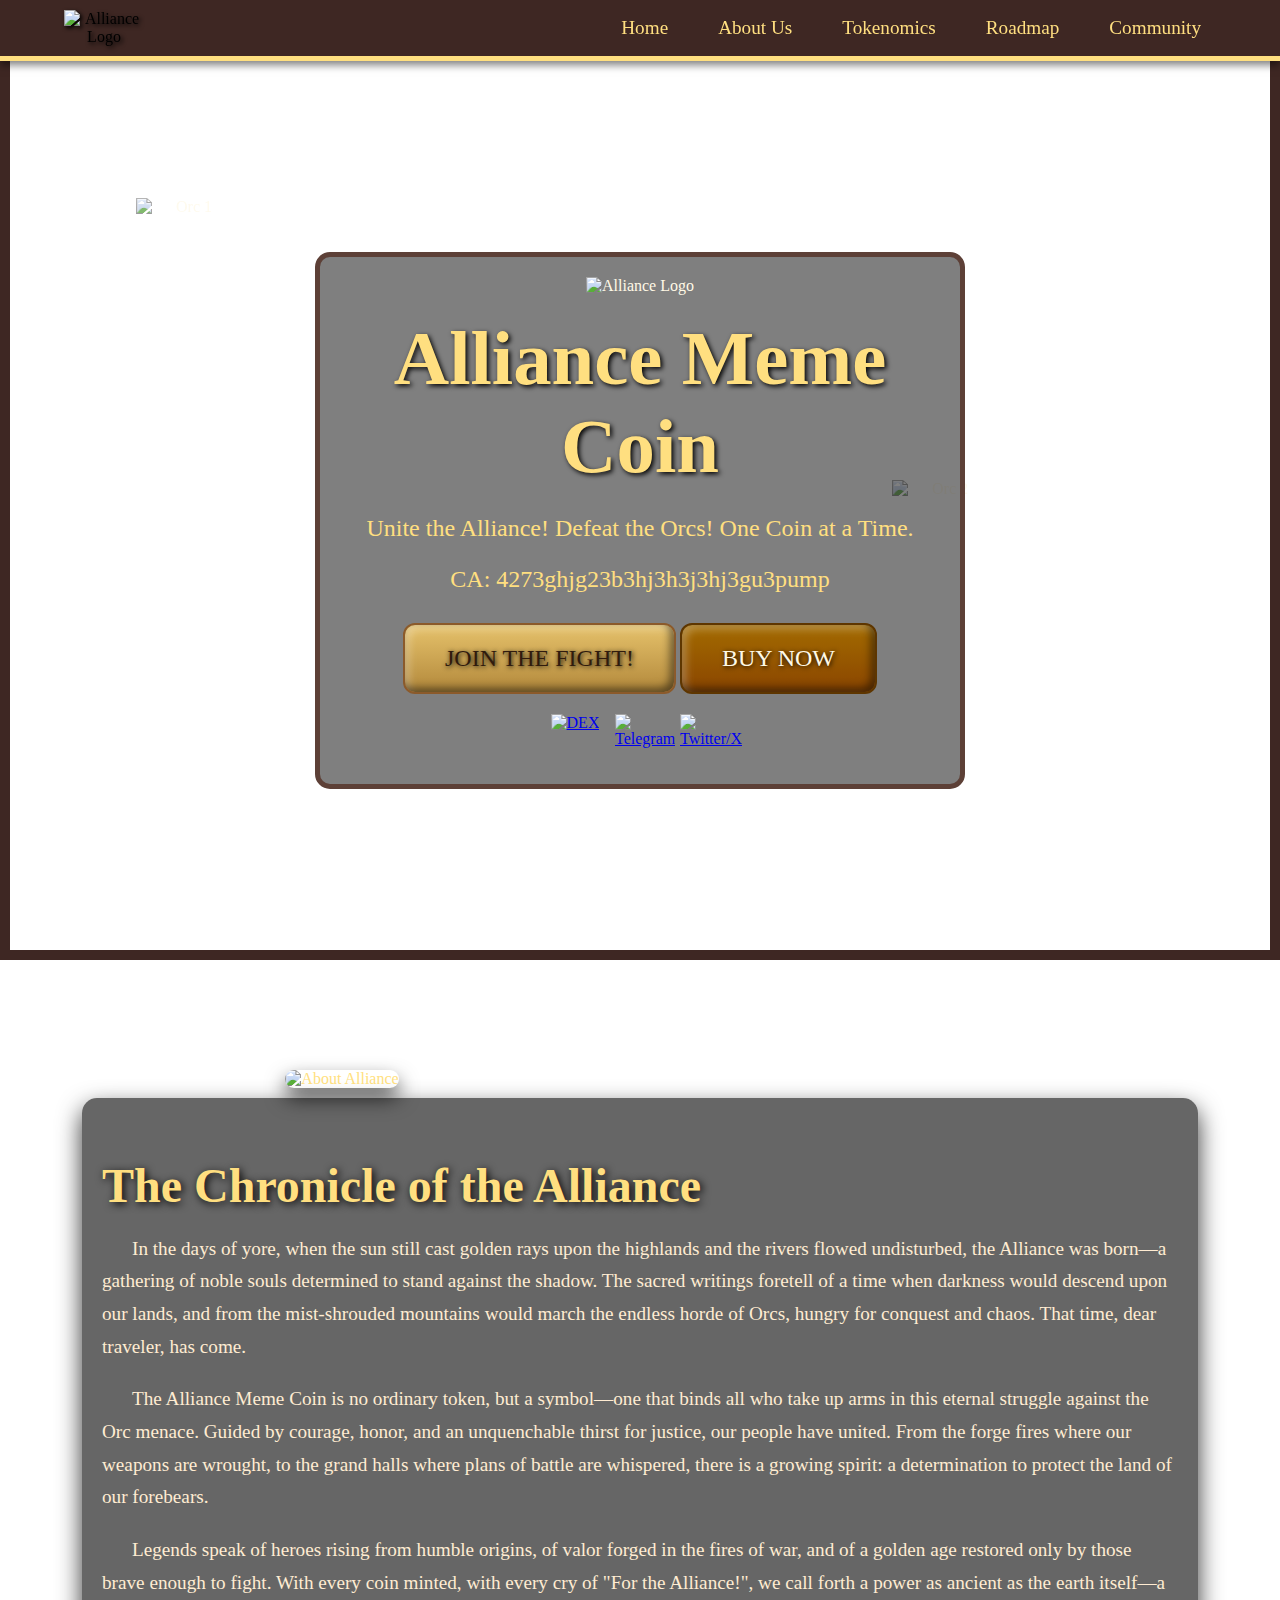
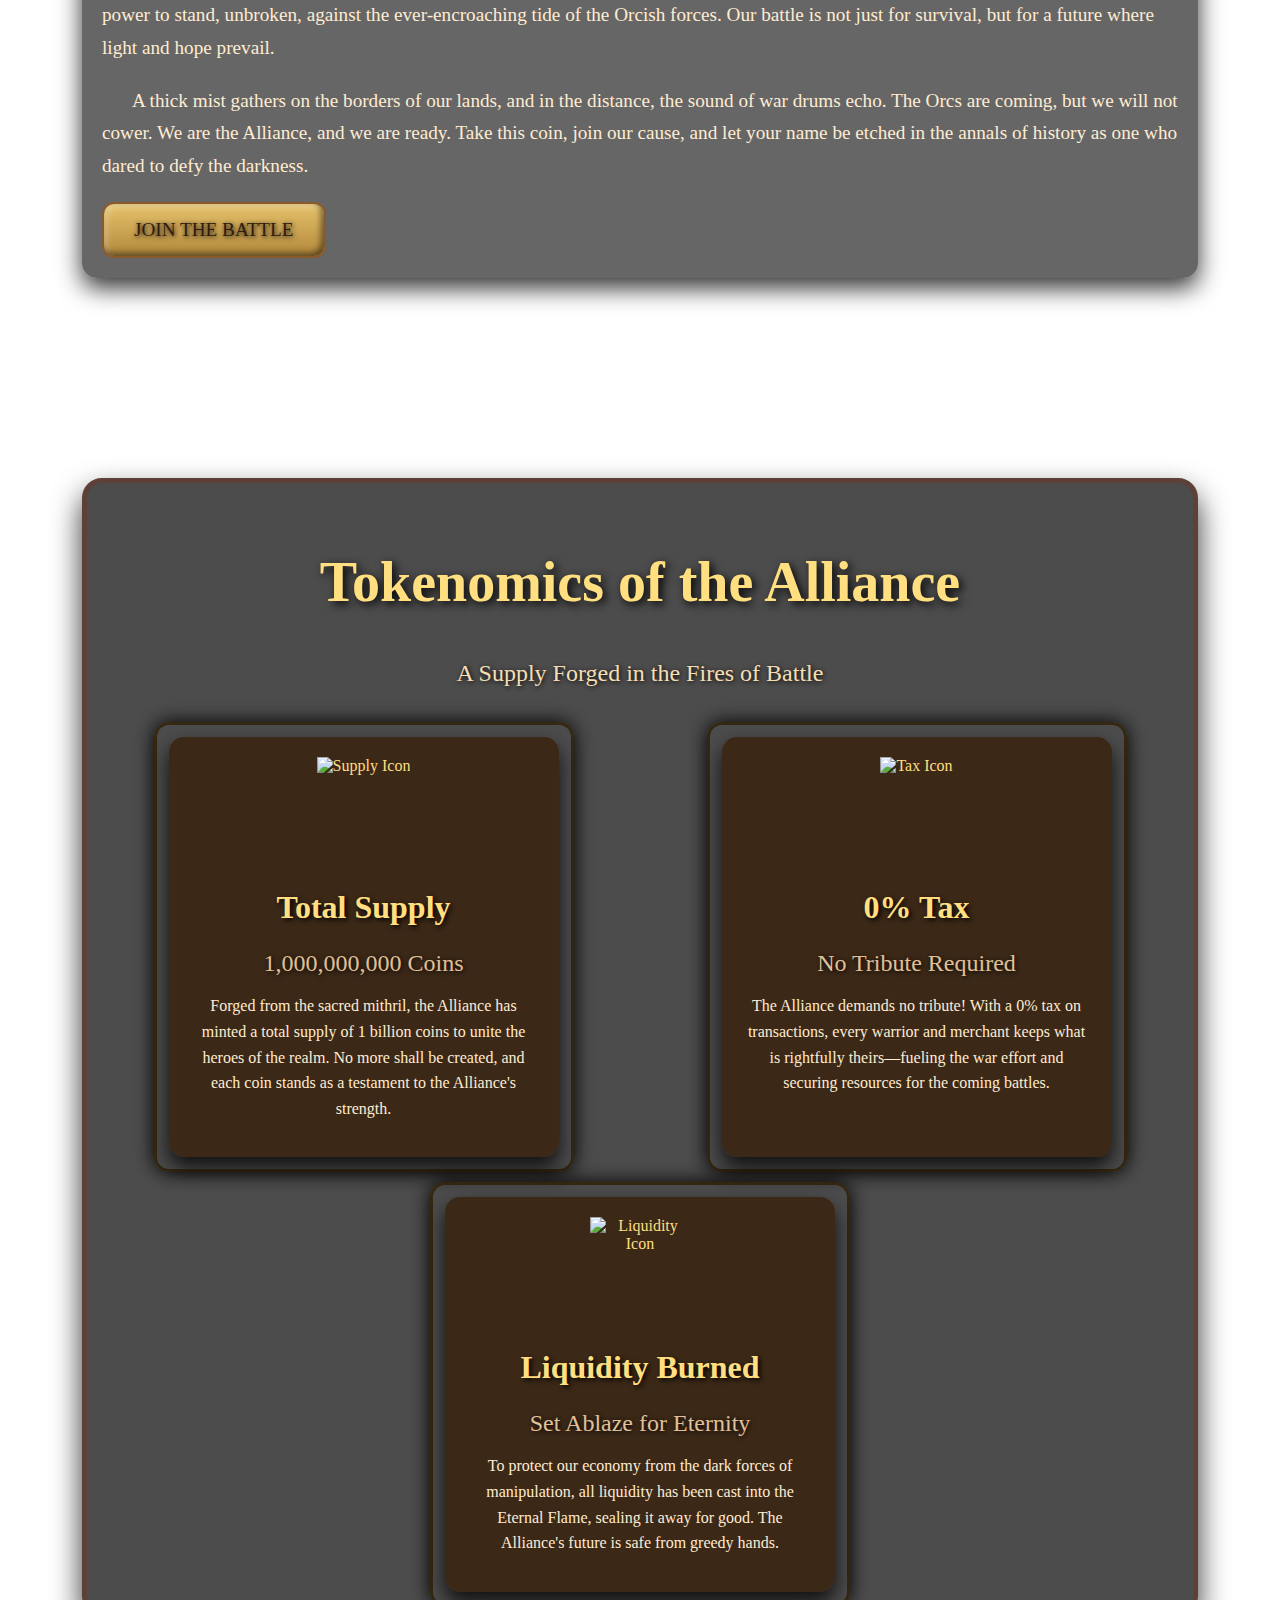
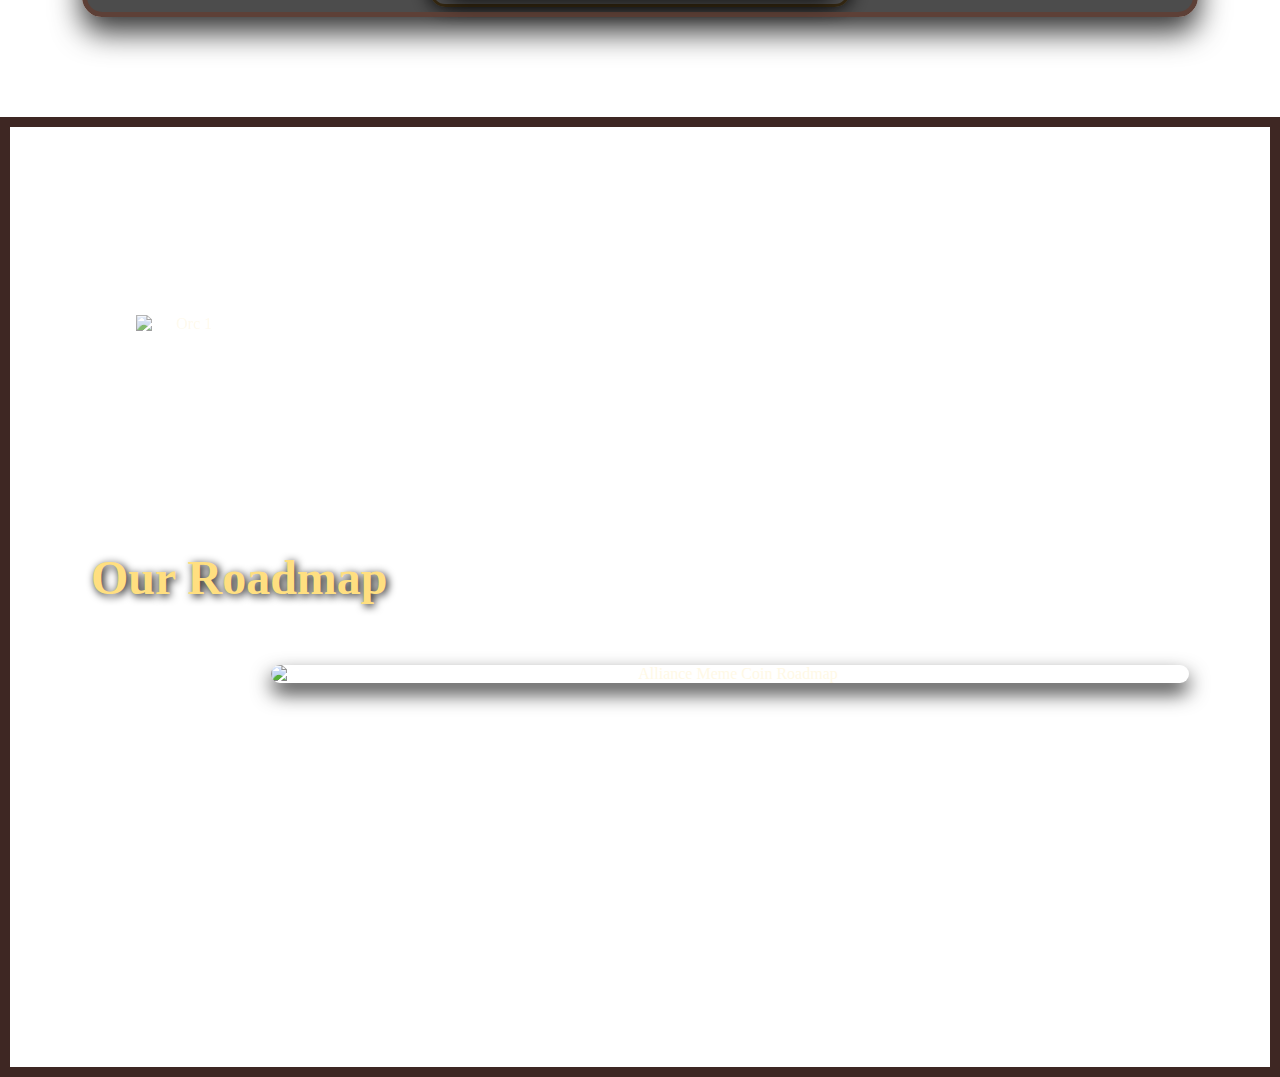
==== allienceMain.html @ e95b0197 "first commit" ====
<!DOCTYPE html>
<html lang="en">
<head>
    <meta charset="UTF-8">
    <meta name="viewport" content="width=device-width, initial-scale=1.0">
    <title>Alliance Meme Coin - Defeat the Orcs!</title>
    <link rel="stylesheet" href="styles.css">
</head>
<body>

    <!-- Header Section -->
    <header class="main-header">
        <div class="container">
            <img src="/Users/user/Desktop/Allience website/pics/alliencelogo1.PNG" alt="Alliance Logo" class="header-logo">
            <nav class="main-nav">
                <div class="hamburger" id="hamburger">
                    <span></span>
                    <span></span>
                    <span></span>
                </div>
                <ul id="nav-links">
                    <li><a href="#home">Home</a></li>
                    <li><a href="#about-us">About Us</a></li>
                    <li><a href="#tokenomics">Tokenomics</a></li>
                    <li><a href="#roadmap">Roadmap</a></li>
                    <li><a href="#community">Community</a></li>
                </ul>
            </nav>
        </div>
    </header>
    
     <!-- Header Section -->

     <!-- Hero Section -->
    <section class="hero" id="home">
        <div class="hero-content">
            <img src="/Users/user/Desktop/Allience website/pics/balhero.PNG" alt="Alliance Logo" class="alliance-logo">
            <h1 class="hero-title">Alliance Meme Coin</h1>
            <p class="hero-subtitle">Unite the Alliance! Defeat the Orcs! One Coin at a Time.</p>
            <p class="hero-subtitle1">CA: 4273ghjg23b3hj3h3j3hj3gu3pump</p>
            <div class="hero-buttons">
                <button class="hero-button" onclick="alert('For the Alliance!')">Join the Fight!</button>
                <button class="buy-now-button" onclick="alert('Buy Now')">Buy Now</button>
            </div>
            <div class="cta-icons">
                <a href="#" target="_blank">
                    <img src="/Users/user/Desktop/Allience website/pics/dexlogo.webp" alt="DEX" class="cta-icon">
                </a>
                <a href="#" target="_blank">
                    <img src="/Users/user/Desktop/Allience website/pics/TGlogo.webp" alt="Telegram" class="cta-icon">
                </a>
                <a href="#" target="_blank">
                    <img src="/Users/user/Desktop/Allience website/pics/Xlogo.webp" alt="Twitter/X" class="cta-icon">
                </a>
            </div>
        </div>
        <div class="floating-orcs">
            <img src="/Users/user/Desktop/Allience website/pics/orcpop1.PNG" alt="Orc 1" class="floating-orc" onclick="handleOrcClick(1)">
            <img src="/Users/user/Desktop/Allience website/pics/orcpop1.PNG" alt="Orc 2" class="floating-orc" onclick="handleOrcClick(2)">
            <audio id="orc-sound" src="orc-laugh.mp3" preload="auto"></audio>
        </div>
    </section>
      <!-- Hero Section -->

<!-- About Us Section -->
<section class="about-us" id="about-us">
    <div class="container">
        <div class="about-content">
             <div class="about-image-wrapper" id="king-container">
                 <img src="/Users/user/Desktop/Allience website/pics/balhero.PNG" id="king-image" alt="About Alliance" class="about-image">
                 <div class="speech-bubble" id="king-greeting">Greetings, brave traveler! Welcome to the Chronicles of the Alliance.</div>
             </div>
            <div class="about-text-wrapper">
                <h2 class="about-title">The Chronicle of the Alliance</h2>
                <p class="about-description">In the days of yore, when the sun still cast golden rays upon the highlands and the rivers flowed undisturbed, the Alliance was born—a gathering of noble souls determined to stand against the shadow. The sacred writings foretell of a time when darkness would descend upon our lands, and from the mist-shrouded mountains would march the endless horde of Orcs, hungry for conquest and chaos. That time, dear traveler, has come.</p>
                <p class="about-description">The Alliance Meme Coin is no ordinary token, but a symbol—one that binds all who take up arms in this eternal struggle against the Orc menace. Guided by courage, honor, and an unquenchable thirst for justice, our people have united. From the forge fires where our weapons are wrought, to the grand halls where plans of battle are whispered, there is a growing spirit: a determination to protect the land of our forebears.</p>
                <p class="about-description">Legends speak of heroes rising from humble origins, of valor forged in the fires of war, and of a golden age restored only by those brave enough to fight. With every coin minted, with every cry of "For the Alliance!", we call forth a power as ancient as the earth itself—a power to stand, unbroken, against the ever-encroaching tide of the Orcish forces. Our battle is not just for survival, but for a future where light and hope prevail.</p>
                <p class="about-description">A thick mist gathers on the borders of our lands, and in the distance, the sound of war drums echo. The Orcs are coming, but we will not cower. We are the Alliance, and we are ready. Take this coin, join our cause, and let your name be etched in the annals of history as one who dared to defy the darkness.</p>
                <button class="learn-more-button" onclick="alert('Discover More')">Join the Battle</button>
            </div>
        </div>
    </div>
</section>

<!-- About Us Section -->

<!-- Tokenomics Section -->
<section class="tokenomics" id="tokenomics">
    <div class="container">
        <div class="tokenomics-content">
            <div class="tokenomics-header">
                <h2 class="tokenomics-title">Tokenomics of the Alliance</h2>
                <p class="tokenomics-subtitle">A Supply Forged in the Fires of Battle</p>
            </div>
            <div class="tokenomics-details">
                <div class="tokenomics-item">
                    <div class="tokenomics-icon-wrapper">
                        <img src="/Users/user/Desktop/Allience website/pics/SupplyLogo.webp" alt="Supply Icon" class="tokenomics-icon">
                    </div>
                    <div class="tokenomics-text">
                        <h3 class="tokenomics-feature">Total Supply</h3>
                        <p class="tokenomics-value">1,000,000,000 Coins</p>
                        <p class="tokenomics-description">Forged from the sacred mithril, the Alliance has minted a total supply of 1 billion coins to unite the heroes of the realm. No more shall be created, and each coin stands as a testament to the Alliance's strength.</p>
                    </div>
                </div>
                <div class="tokenomics-item">
                    <div class="tokenomics-icon-wrapper">
                        <img src="/Users/user/Desktop/Allience website/pics/TaxIcon.webp" alt="Tax Icon" class="tokenomics-icon">
                    </div>
                    <div class="tokenomics-text">
                        <h3 class="tokenomics-feature">0% Tax</h3>
                        <p class="tokenomics-value">No Tribute Required</p>
                        <p class="tokenomics-description">The Alliance demands no tribute! With a 0% tax on transactions, every warrior and merchant keeps what is rightfully theirs—fueling the war effort and securing resources for the coming battles.</p>
                    </div>
                </div>
                <div class="tokenomics-item">
                    <div class="tokenomics-icon-wrapper">
                        <img src="/Users/user/Desktop/Allience website/pics/LQPoolLogo.webp" alt="Liquidity Icon" class="tokenomics-icon">
                    </div>
                    <div class="tokenomics-text">
                        <h3 class="tokenomics-feature">Liquidity Burned</h3>
                        <p class="tokenomics-value">Set Ablaze for Eternity</p>
                        <p class="tokenomics-description">To protect our economy from the dark forces of manipulation, all liquidity has been cast into the Eternal Flame, sealing it away for good. The Alliance's future is safe from greedy hands.</p>
                    </div>
                </div>
            </div>
        </div>
    </div>
</section>

<!-- Roadmap Section -->
<section class="roadmap" id="roadmap">
    <div class="container">
        <h2 class="roadmap-title">Our Roadmap</h2>
        <img src="/Users/user/Desktop/Allience website/road3.jpg" alt="Alliance Meme Coin Roadmap" class="roadmap-image">
    </div>
     <div class="floating-orcs">
            <img src="/Users/user/Desktop/Allience website/pics/orcpop1.PNG" alt="Orc 1" class="floating-orc" onclick="handleOrcClick(1)">
          
            <audio id="orc-sound" src="orc-laugh.mp3" preload="auto"></audio>
        </div>
</section>

    <script src="script.js"></script>
</body>
</html>
---- styles.css ----
/* General Reset */
body, html {
    margin: 0;
    padding: 0;
    box-sizing: border-box;
    font-family: 'Uncial Antiqua', 'Garamond', serif; /* Medieval-themed font */
    overflow-x: hidden;
    scroll-behavior: smooth;
}
/* Header Section */
.main-header {
    background: #3e2723;
    padding: 10px 0;
    border-bottom: 5px solid #ffdf80;
    position: fixed;
    width: 100%;
    top: 0;
    left: 0;
    z-index: 1000;
    box-shadow: 0px 4px 8px rgba(0, 0, 0, 0.5);
}

.main-header .container {
    width: 90%;
    max-width: 1200px;
    margin: 0 auto;
    display: flex;
    align-items: center;
    justify-content: space-between;
}

.main-header {
    transition: top 0.3s ease-in-out; /* Smooth hide/show effect */
}

.header-logo {
    width: 80px;
    cursor: pointer;
    filter: drop-shadow(2px 2px 2px #000);
}

.main-nav {
    position: relative;
}

.main-nav ul {
    list-style: none;
    margin: 0;
    padding: 0;
    display: flex;
    gap: 20px;
    transition: all 0.3s ease;
}

.main-nav ul li a {
    color: #ffdf80;
    text-decoration: none;
    font-size: 1.2rem;
    padding: 10px 15px;
    transition: background 0.3s ease, color 0.3s ease;
    border-radius: 5px;
    font-family: 'Garamond', serif;
}

.main-nav ul li a:hover {
    background: #5d4037;
    color: #ffffff;
    box-shadow: 0px 2px 5px rgba(0, 0, 0, 0.5);
}

/* Hamburger Icon */
.hamburger {
    display: none;
    cursor: pointer;
    flex-direction: column;
    justify-content: space-between;
    width: 30px;
    height: 24px;
}

.hamburger span {
    background: #ffdf80;
    height: 4px;
    border-radius: 2px;
    transition: all 0.3s ease;
}

/* Mobile Navigation */
@media (max-width: 768px) {
    .main-nav ul {
        display: none;
        position: absolute;
        top: 60px;
        right: 0;
        background: #3e2723;
        border: 3px solid #ffdf80;
        padding: 20px;
        flex-direction: column;
        align-items: center;
        width: 200px;
        box-shadow: 0px 4px 10px rgba(0, 0, 0, 0.7);
        animation: slideIn 0.5s ease-out;
    }

    .main-nav ul.show {
        display: flex;
    }

    .hamburger {
        display: flex;
    }
}

/* Hamburger Active State */
.hamburger.active span:nth-child(1) {
    transform: rotate(45deg) translate(5px, 5px);
}

.hamburger.active span:nth-child(2) {
    opacity: 0;
}

.hamburger.active span:nth-child(3) {
    transform: rotate(-45deg) translate(5px, -5px);
}

/* Animations */
@keyframes slideIn {
    0% {
        transform: translateX(100%);
    }
    100% {
        transform: translateX(0);
    }
}

/* Hero Section */
.hero {
    position: relative;
    height: 100vh;
    background: url('/Users/user/Desktop/Allience website/pics/background3.jpg') no-repeat center center fixed;
    background-size: cover;
    display: flex;
    align-items: center;
    justify-content: center;
    text-align: center;
    color: #fff9e6; /* Parchment-like color for text */
    overflow: hidden;
    padding: 20px;
    border: 10px solid #3e2723; /* Dark wood-like border for hero section */
}

.hero-content {
    z-index: 2;
    max-width: 600px;
    background: rgba(0, 0, 0, 0.5); /* Add transparency for text box over the parchment */
    padding: 20px;
    border-radius: 15px;
    border: 5px solid #5d4037; /* Wood-like frame */
     transform: translateY(40px);
}

.alliance-logo {
    width: 20vw;
    max-width: 150px;
    animation: float 2.5s ease-in-out infinite;
}

.hero-title {
    font-size: 6vw;
    max-width: 600px;
    margin: 20px 0;
    color: #ffdf80; /* Gold-like color for medieval richness */
    text-shadow: 2px 2px 5px #000000; /* Dark shadow to add depth */
    font-family: 'Uncial Antiqua', serif; /* Gothic, medieval-style font */
}

.hero-subtitle {
    font-size: 1.5rem;
    margin-bottom: 0px;
    color: #ffdf80; /* Same golden color for consistency */
}
.hero-subtitle1 {
    font-size: 1.5rem;
    margin-bottom: 30px;
    color: #ffdf80; /* Same golden color for consistency */
}
.hero-button {
    padding: 20px 40px;
    font-size: 1.5rem;
    border: none;
    background: linear-gradient(to bottom, #e6c26b, #b2883b); /* Golden gradient for a regal effect */
    color: #301b0d; /* Dark brown to contrast the gold */
    cursor: pointer;
    transition: transform 0.3s ease, box-shadow 0.3s ease, background 0.3s ease;
    border-radius: 12px;
    box-shadow: inset -4px -4px 8px rgba(0, 0, 0, 0.5), inset 4px 4px 8px rgba(255, 255, 255, 0.3); /* Adding depth */
    font-family: 'Uncial Antiqua', serif; /* Gothic, medieval-style font */
    text-transform: uppercase;
    text-shadow: 1px 1px 5px #000000; /* Dark shadow for more depth */
    border: 2px solid #8b5a2b; /* Dark bronze border for ornate feel */
}

.hero-button:hover {
    transform: translateY(-5px);
    box-shadow: -6px -6px 12px #5e5e5e, 6px 6px 12px black; /* Slightly lifted button on hover */
    background: linear-gradient(to bottom, #f1d382, #b2883b); /* Lighter golden color for hover effect */
}

/* Buy Now Button */
.buy-now-button {
    padding: 20px 40px;
    font-size: 1.5rem;
    border: none;
    background: linear-gradient(to bottom, #a36b00, #8a4500); /* Copper-like gradient */
    color: #fff9e6;
    cursor: pointer;
    transition: transform 0.3s ease, box-shadow 0.3s ease, background 0.3s ease;
    border-radius: 12px;
    box-shadow: inset -4px -4px 8px rgba(0, 0, 0, 0.5), inset 4px 4px 8px rgba(255, 255, 255, 0.3); /* Adding depth */
    font-family: 'Garamond', serif; /* Classical typeface for an ancient vibe */
    text-transform: uppercase;
    text-shadow: 1px 1px 5px #000000; /* Dark shadow for more depth */
    border: 2px solid #5e3600; /* Dark border to enhance button prominence */
}

.buy-now-button:hover {
    transform: translateY(-5px);
    box-shadow: -6px -6px 12px #3b2400, 6px 6px 12px #ffffff; /* Lighter, more pronounced shadow for hover */
    background: linear-gradient(to bottom, #bf8c3b, #a36b00); /* Copper shine for hover effect */
}

/* CTA Icons */
.cta-icons {
    display: flex;
    justify-content: center;
    gap: 15px; /* Adjust the spacing between icons as needed */
    margin-top: 20px; /* Adjust as needed to space out from other elements */
}

.cta-icons a {
    display: inline-block;
    width: 50px; /* Set width to make icons smaller */
    height: 50px; /* Set height to make icons smaller */
    transition: transform 0.3s ease, filter 0.3s ease;
}

.cta-icons img {
    width: 100%; /* Ensures the image fills the container */
    height: 100%; /* Maintains aspect ratio and fits within the defined width/height */
    object-fit: contain; /* Keeps the image aspect ratio */
}

.cta-icons a:hover {
    transform: scale(1.1);
    filter: brightness(1.3); /* Slight glow on hover */
}

/* Additional Medieval Effects */
.hero-button, .buy-now-button {
    position: relative;
    overflow: hidden;
}

.hero-button::before, .buy-now-button::before {
    content: '';
    position: absolute;
    top: 0;
    left: 0;
    right: 0;
    bottom: 0;
    background: url('path/to/ornate-pattern.png') repeat; /* Add an ornate pattern to enhance the medieval look */
    opacity: 0.1; /* Subtle to not overpower the text */
    pointer-events: none;
}

/* Floating Orcs Animation */
.floating-orcs {
    position: absolute;
    top: 0;
    left: 0;
    right: 0;
    bottom: 0;
    pointer-events: none;
}

.floating-orc {
    position: absolute;
    width: 15vw;
    max-width: 100px;
    animation: floatOrcs 5s infinite alternate ease-in-out;
    transform-origin: bottom;
    pointer-events: auto;
    cursor: pointer;
    filter: grayscale(0.2); /* To blend better with the medieval theme */
    opacity: 0.8; /* To give it an ancient feel */
}

/* Positioning Orcs Randomly */
.floating-orc:nth-child(1) {
    top: 20%;
    left: 10%;
}

.floating-orc:nth-child(2) {
    top: 50%;
    left: 70%;
}

/* Animations */
@keyframes float {
    0%, 100% {
        transform: translateY(-10px);
    }
    50% {
        transform: translateY(10px);
    }
}

@keyframes floatOrcs {
    0% {
        transform: translateY(0) rotate(0deg);
    }
    100% {
        transform: translateY(-20px) rotate(10deg);
    }
}

/* Responsive Adjustments */
@media (max-width: 768px) {
    .hero-title {
        font-size: 10vw;
    }
    .hero-button {
        font-size: 1rem;
        padding: 15px 25px;
    }
    .floating-orc {
        width: 25vw;
    }
}



/* ABOUT US*/

 .about-us {
        padding: 100px 20px;
        background: linear-gradient(to bottom right, #2e1a0f, #4d3624);
        color: #ffdf80;
        position: relative;
        background: url('/Users/user/Desktop/Allience website/about.jpg') no-repeat center center fixed;
    }

    .container {
        width: 90%;
        max-width: 1200px;
        margin: 0 auto;
        display: flex;
        flex-wrap: wrap;
        align-items: center;
        gap: 40px;
    }

    .about-content {
        display: flex;
        flex-wrap: wrap;
        align-items: center;
        justify-content: space-between;
    }

    .about-image-wrapper {
        flex: 1 1 40%;
        max-width: 500px;
        padding: 10px;
        transform: scale(1);
        transition: transform 0.4s ease-in-out;
    }

    .about-image-wrapper:hover {
        transform: scale(1.05);
        filter: brightness(1.1);
    }

    .about-image {
        width: 100%;
        border-radius: 15px;
        box-shadow: 0px 10px 20px rgba(0, 0, 0, 0.7);
    }

    .about-text-wrapper {
        flex: 1 1 55%;
        padding: 20px;
        background: rgba(0, 0, 0, 0.6);
        border-radius: 15px;
        box-shadow: 0px 10px 25px rgba(0, 0, 0, 0.8);
        text-align: left;
    }

    .about-title {
        font-size: 3rem;
        font-family: 'Uncial Antiqua', serif;
        margin-bottom: 20px;
        color: #ffdf80;
        text-shadow: 2px 2px 8px #000;
    }

    .about-description {
        font-size: 1.2rem;
        line-height: 1.7;
        color: #ffecd2;
        font-family: 'Garamond', serif;
        margin-bottom: 20px;
        text-indent: 30px;
    }

    .learn-more-button {
        padding: 15px 30px;
        font-size: 1.2rem;
        border: none;
        background: linear-gradient(to bottom, #e6c26b, #b2883b);
        color: #301b0d;
        cursor: pointer;
        transition: transform 0.3s ease, box-shadow 0.3s ease;
        border-radius: 12px;
        box-shadow: inset -3px -3px 6px rgba(0, 0, 0, 0.5), inset 3px 3px 6px rgba(255, 255, 255, 0.3);
        font-family: 'Uncial Antiqua', serif;
        text-transform: uppercase;
        text-shadow: 1px 1px 5px #000000;
        border: 2px solid #8b5a2b;
    }

    .learn-more-button:hover {
        transform: translateY(-5px);
        box-shadow: -6px -6px 12px #5e5e5e, 6px 6px 12px #ffffff;
        background: linear-gradient(to bottom, #f1d382, #b2883b);
    }

    @media (max-width: 768px) {
        .about-content {
            flex-direction: column;
            text-align: center;
        }

        .about-image-wrapper,
        .about-text-wrapper {
            flex: 1 1 100%;
        }

        .about-title {
            font-size: 2.5rem;
        }

        .about-description {
            font-size: 1rem;
        }
    }

  .about-image-wrapper {
    position: relative;
}

.speech-bubble {
    position: absolute;
    top: -70px; /* Adjust to position above the head of the King */
    left: 50%;
    transform: translateX(-50%);
    background: #f5deb3;
    color: #3e2723;
    padding: 15px;
    border-radius: 10px;
    border: 2px solid #8b5a2b;
    font-family: 'Garamond', serif;
    font-size: 1rem;
    text-align: center;
    width: 250px;
    box-shadow: 0px 4px 10px rgba(0, 0, 0, 0.5);
    opacity: 0;
    transition: opacity 0.5s ease-in-out;
    z-index: 2;
}

.speech-bubble::after {
    content: '';
    position: absolute;
    top: 100%; /* Arrow points down from the bubble */
    left: 50%;
    transform: translateX(-50%);
    border-width: 10px;
    border-style: solid;
    border-color: #f5deb3 transparent transparent transparent;
}


    /*TOKENOMICS*/
      @keyframes pulseGlow {
        0%, 100% {
            box-shadow: 0 0 20px rgba(255, 223, 128, 0.8), 0 0 30px rgba(255, 223, 128, 0.5);
        }
        50% {
            box-shadow: 0 0 25px rgba(255, 223, 128, 1), 0 0 40px rgba(255, 223, 128, 0.8);
        }
    }

    @keyframes mistyHover {
        0% {
            transform: translateY(0);
        }
        50% {
            transform: translateY(-10px);
        }
        100% {
            transform: translateY(0);
        }
    }

    @keyframes mysticalGlow {
        0% {
            filter: brightness(0.9);
        }
        50% {
            filter: brightness(1.3);
        }
        100% {
            filter: brightness(0.9);
        }
    }

    .tokenomics {
        padding: 100px 20px;
        background: url('/Users/user/Desktop/Allience website/pics/background3.jpg') no-repeat center center fixed;
        background-size: cover;
        position: relative;
        color: #ffdf80;
        overflow: hidden;
    }

    .container {
        width: 90%;
        max-width: 1200px;
        margin: 0 auto;
        text-align: center;
    }

    .tokenomics-content {
        padding: 20px;
        background: rgba(0, 0, 0, 0.7);
        border-radius: 20px;
        box-shadow: 0px 15px 30px rgba(0, 0, 0, 0.8);
        border: 5px solid #5d4037; /* Antique wood-like border */
        animation: mistyHover 3s ease-in-out infinite;
    }

    .tokenomics-header {
        margin-bottom: 50px;
    }

    .tokenomics-title {
        font-size: 3.5rem;
        font-family: 'Uncial Antiqua', serif;
        color: #ffdf80;
        text-shadow: 3px 3px 10px #000;
        animation: mysticalGlow 4s ease-in-out infinite;
    }

    .tokenomics-subtitle {
        font-size: 1.5rem;
        font-family: 'Garamond', serif;
        color: #f5deb3; /* Wheat color to match the parchment */
        text-shadow: 1px 1px 5px #000;
        margin-top: 10px;
    }

    .tokenomics-details {
        display: flex;
        flex-wrap: wrap;
        gap: 40px;
        justify-content: space-around;
    }

    .tokenomics-item {
        flex: 1 1 30%;
        max-width: 350px;
        background: rgba(58, 37, 18, 0.9); /* Dark brown background to match medieval theme */
        padding: 20px;
        border-radius: 15px;
        box-shadow: 0px 10px 20px rgba(0, 0, 0, 0.8);
        position: relative;
        transition: transform 0.3s ease, box-shadow 0.3s ease;
        animation: mistyHover 3s ease-in-out infinite;
    }

    .tokenomics-item:hover {
        transform: translateY(-10px);
        box-shadow: 0px 20px 30px rgba(255, 223, 128, 0.8);
    }

    .tokenomics-icon-wrapper {
        width: 100px;
        height: 100px;
        margin: 0 auto 20px auto;
        transform: scale(1);
        transition: transform 0.4s ease-in-out;
        animation: pulseGlow 1s ease-in-out infinite;
    }

    .tokenomics-icon-wrapper:hover {
        transform: scale(1.2);
    }

    .tokenomics-icon {
        width: 100%;
        height: auto;
        animation: mysticalGlow 3s ease-in-out infinite alternate;
    }

    .tokenomics-feature {
        font-size: 2rem;
        font-family: 'Uncial Antiqua', serif;
        color: #ffdf80;
        text-shadow: 2px 2px 5px #000;
        margin-bottom: 10px;
    }

    .tokenomics-value {
        font-size: 1.5rem;
        font-family: 'Garamond', serif;
        color: #e0c097;
        margin-bottom: 15px;
        text-shadow: 1px 1px 5px #000;
    }

    .tokenomics-description {
        font-size: 1rem;
        line-height: 1.6;
        color: #ffecd2;
        font-family: 'Garamond', serif;
    }

    .tokenomics-item::before {
        content: '';
        position: absolute;
        top: -15px;
        left: -15px;
        right: -15px;
        bottom: -15px;
        border: 3px solid #b2883b; /* Golden embellishments around the boxes */
        border-radius: 15px;
        z-index: -1;
        box-shadow: 0px 0px 20px #000;
        animation: pulseGlow 1s ease-in-out infinite;
    }

    @media (max-width: 768px) {
        .tokenomics-details {
            flex-direction: column;
            gap: 30px;
        }

        .tokenomics-title {
            font-size: 2.5rem;
        }

        .tokenomics-subtitle {
            font-size: 1.2rem;
        }

        .tokenomics-feature {
            font-size: 1.8rem;
        }

        .tokenomics-value {
            font-size: 1.2rem;
        }

        .tokenomics-description {
            font-size: 0.9rem;
        }
    }


    /* Roadmap Section */
.roadmap {
   position: relative;
    height: 100vh;
    background: url('/Users/user/Desktop/Allience website/roadbackground1.jpg') no-repeat center center fixed;
    background-size: cover;
    display: flex;
    align-items: center;
    justify-content: center;
    text-align: center;
    color: #fff9e6; /* Parchment-like color for text */
    overflow: hidden;
    padding: 20px;
    border: 10px solid #3e2723; /* Dark wood-like border for hero section */
}

.roadmap-title {
    font-size: 3rem;
    font-family: 'Uncial Antiqua', serif;
    margin-bottom: 20px;
    color: #ffdf80;
    text-shadow: 2px 2px 8px #000;
}

.roadmap-description {
    font-size: 1.2rem;
    line-height: 1.7;
    font-family: 'Garamond', serif;
    margin-bottom: 40px;
    text-indent: 20px;
}

.roadmap-image {
    width: 100%;
    max-width: 1000px;
    border-radius: 15px;
    box-shadow: 0px 10px 20px rgba(0, 0, 0, 0.8);
     margin-left: 180px;
}
/* Styling for smaller screens (phones) */
@media (max-width: 768px) {
    .roadmap-image {
        left: 0; /* Reset left positioning */
        margin: 0 auto; /* Center the image */
        
    }
    }
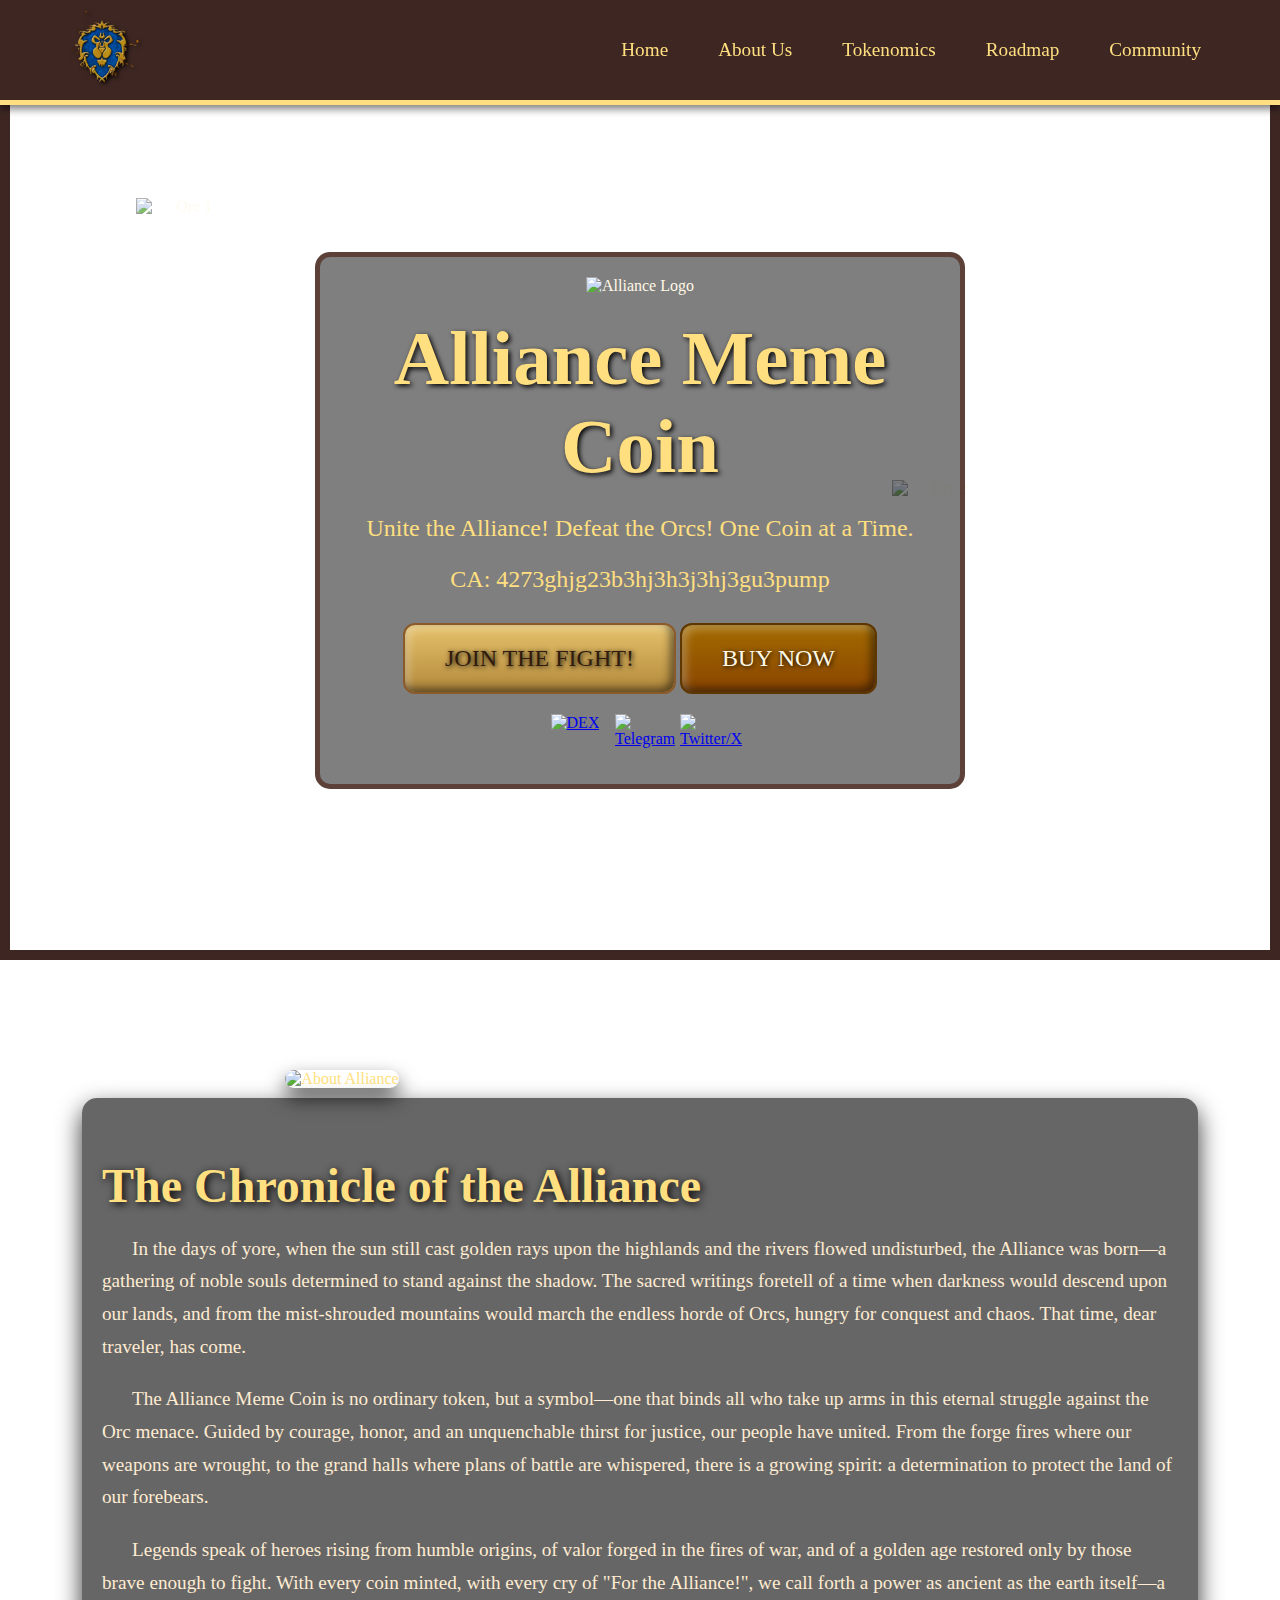
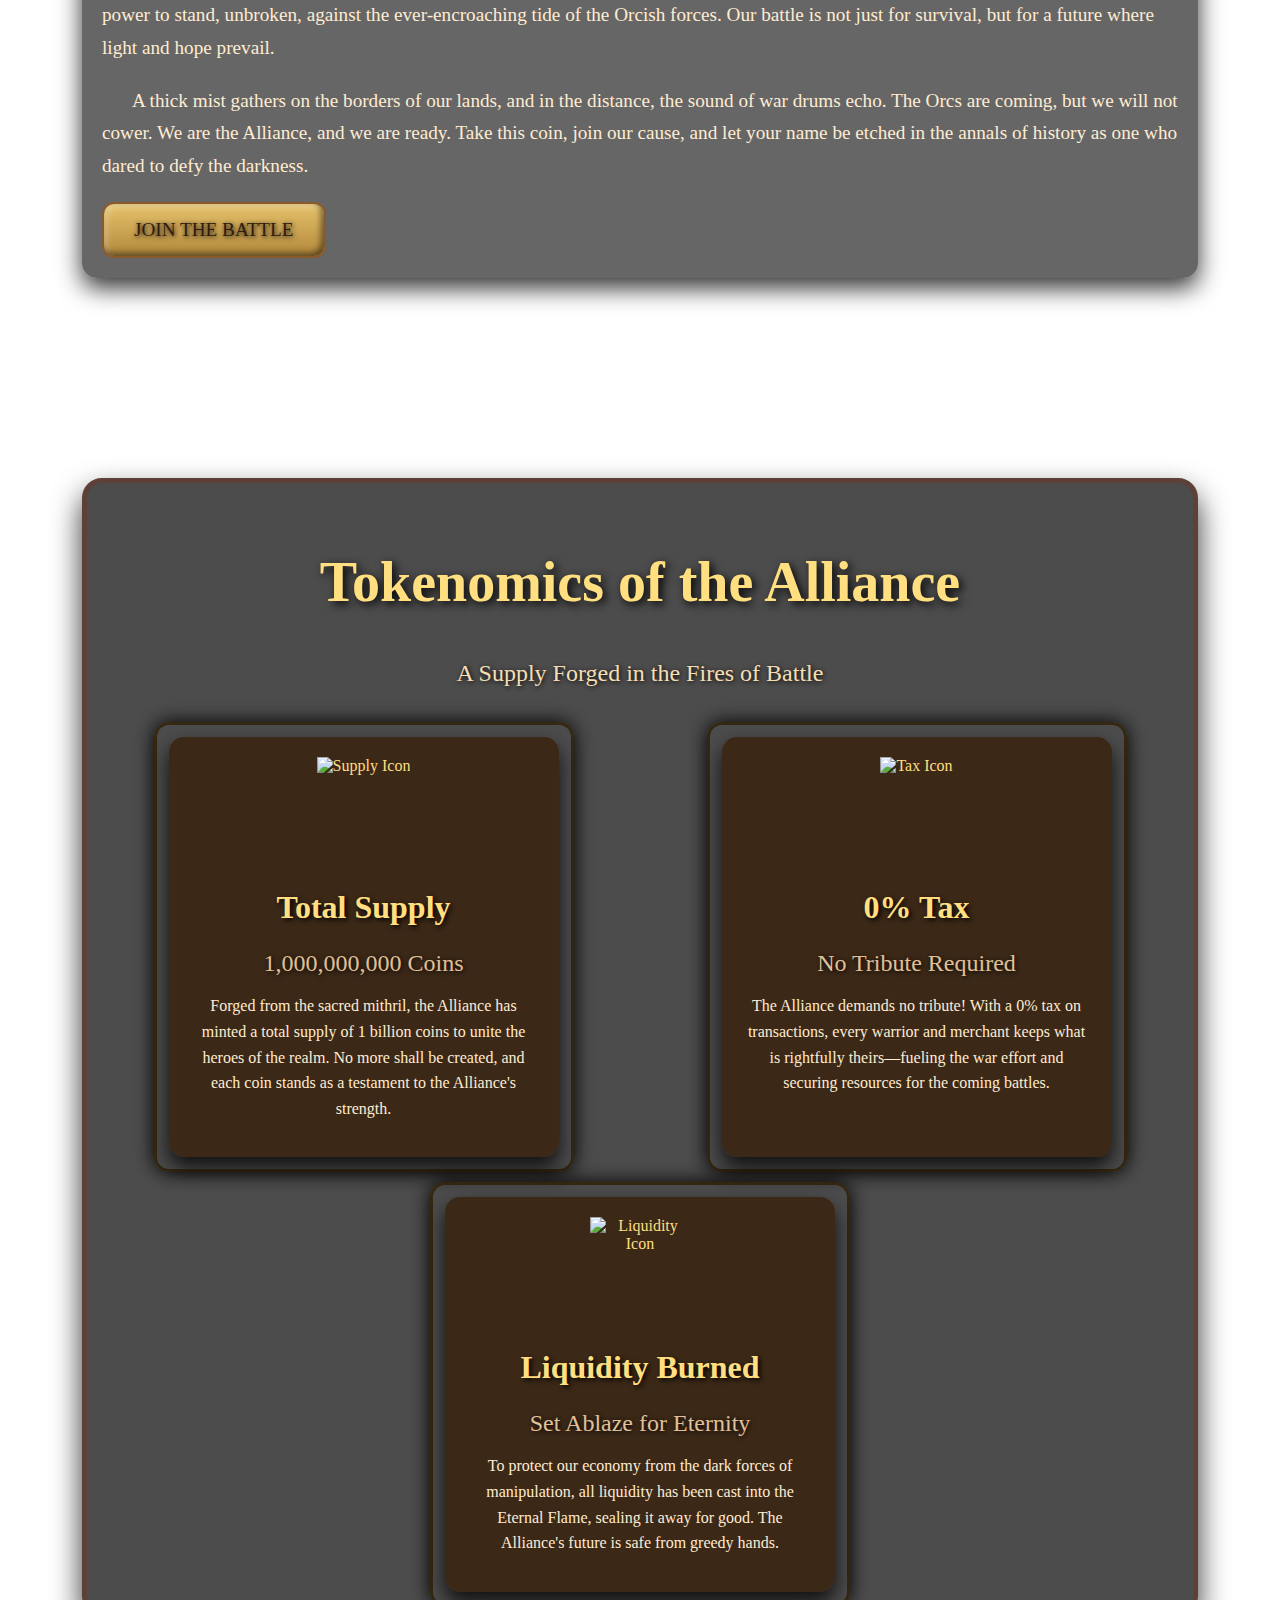
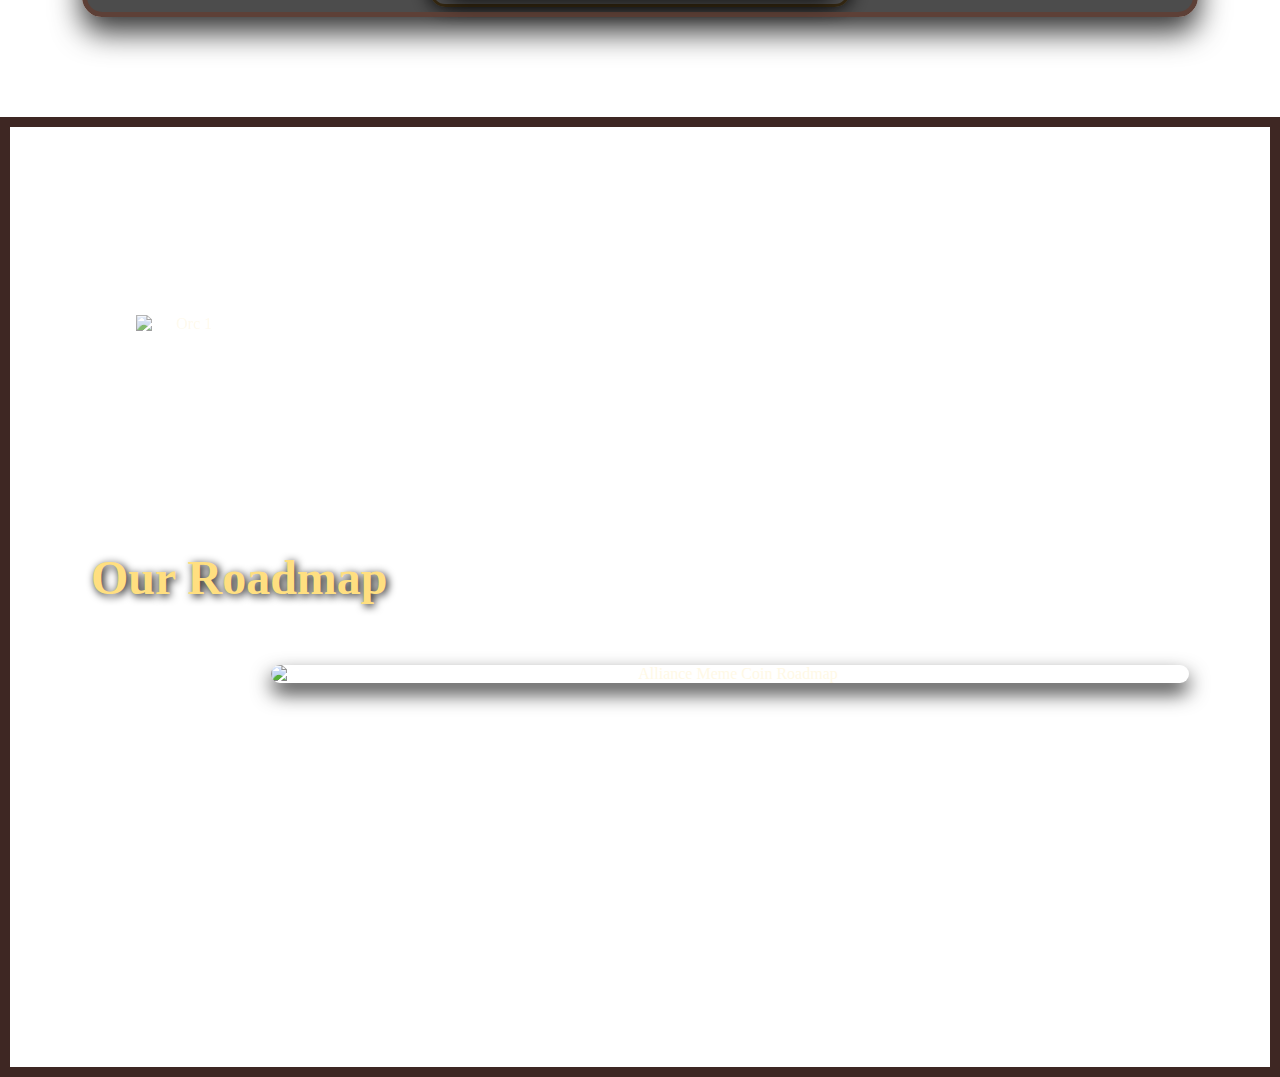
==== commit b7d6de7e: "Update allienceMain.html" ====
--- a/allienceMain.html
+++ b/allienceMain.html
@@ -11,7 +11,7 @@
     <!-- Header Section -->
     <header class="main-header">
         <div class="container">
-            <img src="/Users/user/Desktop/Allience website/pics/alliencelogo1.PNG" alt="Alliance Logo" class="header-logo">
+            <img src="pics/alliencelogo1.PNG" alt="Alliance Logo" class="header-logo">
             <nav class="main-nav">
                 <div class="hamburger" id="hamburger">
                     <span></span>
@@ -34,7 +34,7 @@
      <!-- Hero Section -->
     <section class="hero" id="home">
         <div class="hero-content">
-            <img src="/Users/user/Desktop/Allience website/pics/balhero.PNG" alt="Alliance Logo" class="alliance-logo">
+            <img src="/Users/user/Desktop/Allience_Website/pics/balhero.PNG" alt="Alliance Logo" class="alliance-logo">
             <h1 class="hero-title">Alliance Meme Coin</h1>
             <p class="hero-subtitle">Unite the Alliance! Defeat the Orcs! One Coin at a Time.</p>
             <p class="hero-subtitle1">CA: 4273ghjg23b3hj3h3j3hj3gu3pump</p>
@@ -44,19 +44,19 @@
             </div>
             <div class="cta-icons">
                 <a href="#" target="_blank">
-                    <img src="/Users/user/Desktop/Allience website/pics/dexlogo.webp" alt="DEX" class="cta-icon">
+                    <img src="/Users/user/Desktop/Allience_Website/pics/dexlogo.webp" alt="DEX" class="cta-icon">
                 </a>
                 <a href="#" target="_blank">
-                    <img src="/Users/user/Desktop/Allience website/pics/TGlogo.webp" alt="Telegram" class="cta-icon">
+                    <img src="/Users/user/Desktop/Allience_Website/pics/TGlogo.webp" alt="Telegram" class="cta-icon">
                 </a>
                 <a href="#" target="_blank">
-                    <img src="/Users/user/Desktop/Allience website/pics/Xlogo.webp" alt="Twitter/X" class="cta-icon">
+                    <img src="/Users/user/Desktop/Allience_Website/pics/Xlogo.webp" alt="Twitter/X" class="cta-icon">
                 </a>
             </div>
         </div>
         <div class="floating-orcs">
-            <img src="/Users/user/Desktop/Allience website/pics/orcpop1.PNG" alt="Orc 1" class="floating-orc" onclick="handleOrcClick(1)">
-            <img src="/Users/user/Desktop/Allience website/pics/orcpop1.PNG" alt="Orc 2" class="floating-orc" onclick="handleOrcClick(2)">
+            <img src="/Users/user/Desktop/Allience_Website/pics/orcpop1.PNG" alt="Orc 1" class="floating-orc" onclick="handleOrcClick(1)">
+            <img src="/Users/user/Desktop/Allience_Website/pics/orcpop1.PNG" alt="Orc 2" class="floating-orc" onclick="handleOrcClick(2)">
             <audio id="orc-sound" src="orc-laugh.mp3" preload="auto"></audio>
         </div>
     </section>
@@ -67,7 +67,7 @@
     <div class="container">
         <div class="about-content">
              <div class="about-image-wrapper" id="king-container">
-                 <img src="/Users/user/Desktop/Allience website/pics/balhero.PNG" id="king-image" alt="About Alliance" class="about-image">
+                 <img src="/Users/user/Desktop/Allience_Website/pics/balhero.PNG" id="king-image" alt="About Alliance" class="about-image">
                  <div class="speech-bubble" id="king-greeting">Greetings, brave traveler! Welcome to the Chronicles of the Alliance.</div>
              </div>
             <div class="about-text-wrapper">
@@ -95,7 +95,7 @@
             <div class="tokenomics-details">
                 <div class="tokenomics-item">
                     <div class="tokenomics-icon-wrapper">
-                        <img src="/Users/user/Desktop/Allience website/pics/SupplyLogo.webp" alt="Supply Icon" class="tokenomics-icon">
+                        <img src="/Users/user/Desktop/Allience_Website/pics/SupplyLogo.webp" alt="Supply Icon" class="tokenomics-icon">
                     </div>
                     <div class="tokenomics-text">
                         <h3 class="tokenomics-feature">Total Supply</h3>
@@ -105,7 +105,7 @@
                 </div>
                 <div class="tokenomics-item">
                     <div class="tokenomics-icon-wrapper">
-                        <img src="/Users/user/Desktop/Allience website/pics/TaxIcon.webp" alt="Tax Icon" class="tokenomics-icon">
+                        <img src="/Users/user/Desktop/Allience_Website/pics/TaxIcon.webp" alt="Tax Icon" class="tokenomics-icon">
                     </div>
                     <div class="tokenomics-text">
                         <h3 class="tokenomics-feature">0% Tax</h3>
@@ -115,7 +115,7 @@
                 </div>
                 <div class="tokenomics-item">
                     <div class="tokenomics-icon-wrapper">
-                        <img src="/Users/user/Desktop/Allience website/pics/LQPoolLogo.webp" alt="Liquidity Icon" class="tokenomics-icon">
+                        <img src="/Users/user/Desktop/Allience_Website/pics/LQPoolLogo.webp" alt="Liquidity Icon" class="tokenomics-icon">
                     </div>
                     <div class="tokenomics-text">
                         <h3 class="tokenomics-feature">Liquidity Burned</h3>
@@ -132,7 +132,7 @@
 <section class="roadmap" id="roadmap">
     <div class="container">
         <h2 class="roadmap-title">Our Roadmap</h2>
-        <img src="/Users/user/Desktop/Allience website/road3.jpg" alt="Alliance Meme Coin Roadmap" class="roadmap-image">
+        <img src="/Users/user/Desktop/Allience_Website/road3.jpg" alt="Alliance Meme Coin Roadmap" class="roadmap-image">
     </div>
      <div class="floating-orcs">
             <img src="/Users/user/Desktop/Allience website/pics/orcpop1.PNG" alt="Orc 1" class="floating-orc" onclick="handleOrcClick(1)">
--- a/styles.css
+++ b/styles.css
@@ -138,7 +138,7 @@
 .hero {
     position: relative;
     height: 100vh;
-    background: url('/Users/user/Desktop/Allience website/pics/background3.jpg') no-repeat center center fixed;
+    background: url('/pics/background3') no-repeat center center fixed;
     background-size: cover;
     display: flex;
     align-items: center;
@@ -349,7 +349,7 @@
         background: linear-gradient(to bottom right, #2e1a0f, #4d3624);
         color: #ffdf80;
         position: relative;
-        background: url('/Users/user/Desktop/Allience website/about.jpg') no-repeat center center fixed;
+        background: url('/Users/user/Desktop/Allience_Website/about.jpg') no-repeat center center fixed;
     }
 
     .container {
@@ -528,7 +528,7 @@
 
     .tokenomics {
         padding: 100px 20px;
-        background: url('/Users/user/Desktop/Allience website/pics/background3.jpg') no-repeat center center fixed;
+        background: url('/Users/user/Desktop/Allience_Website/pics/background3.jpg') no-repeat center center fixed;
         background-size: cover;
         position: relative;
         color: #ffdf80;
@@ -683,7 +683,7 @@
 .roadmap {
    position: relative;
     height: 100vh;
-    background: url('/Users/user/Desktop/Allience website/roadbackground1.jpg') no-repeat center center fixed;
+    background: url('/Users/user/Desktop/Allience_Website/roadbackground1.jpg') no-repeat center center fixed;
     background-size: cover;
     display: flex;
     align-items: center;
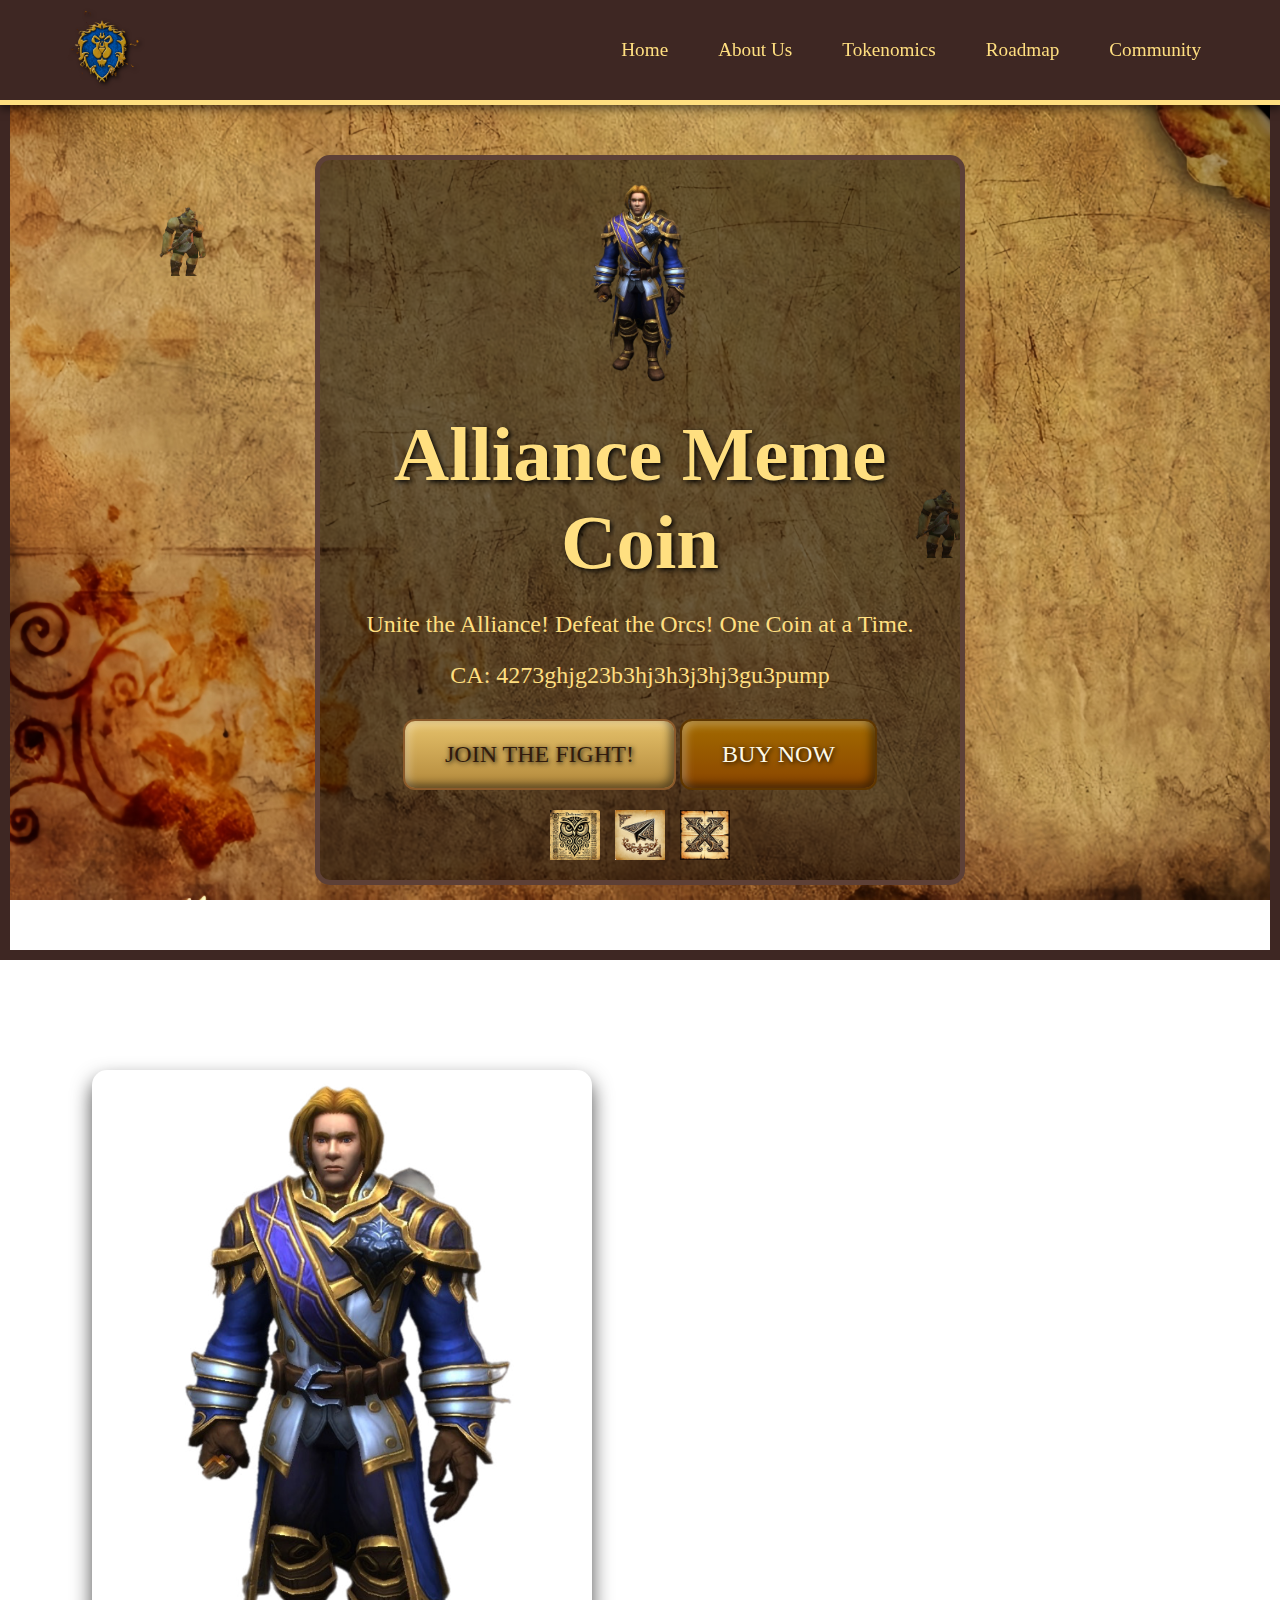
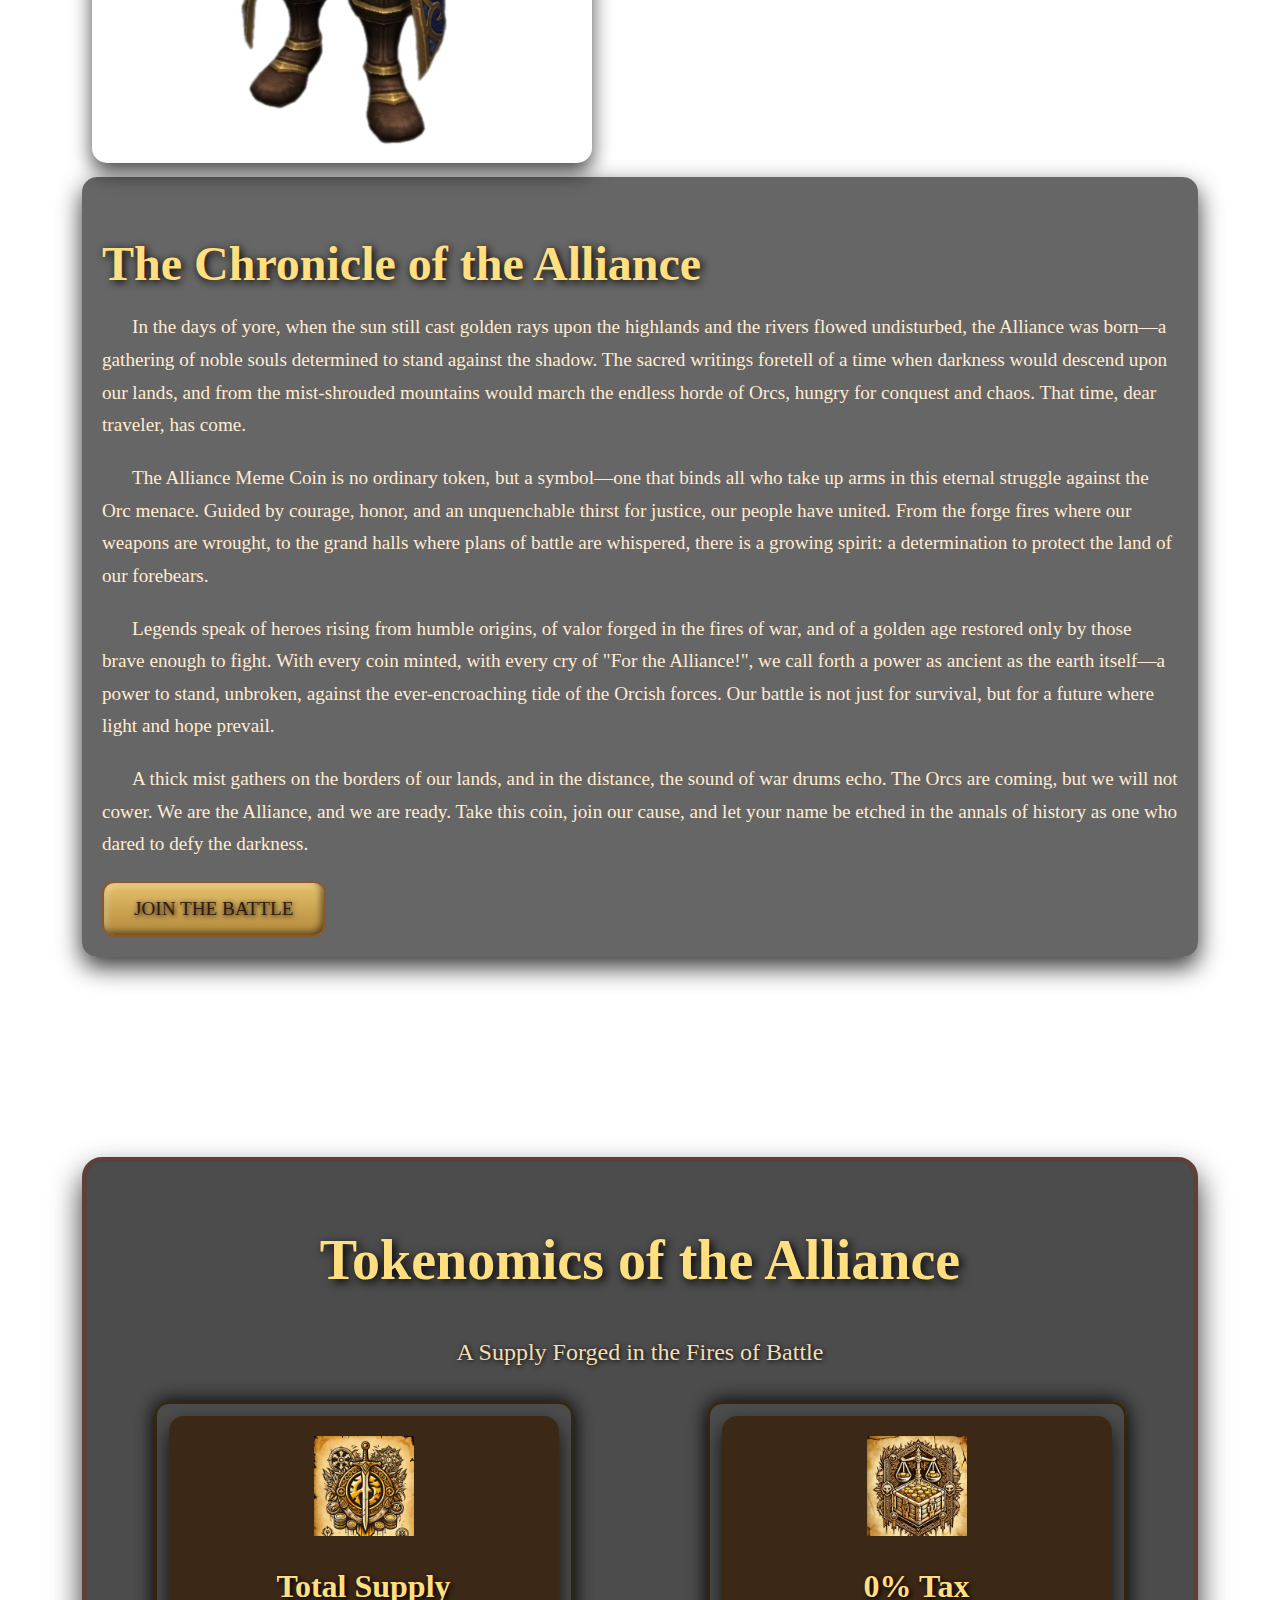
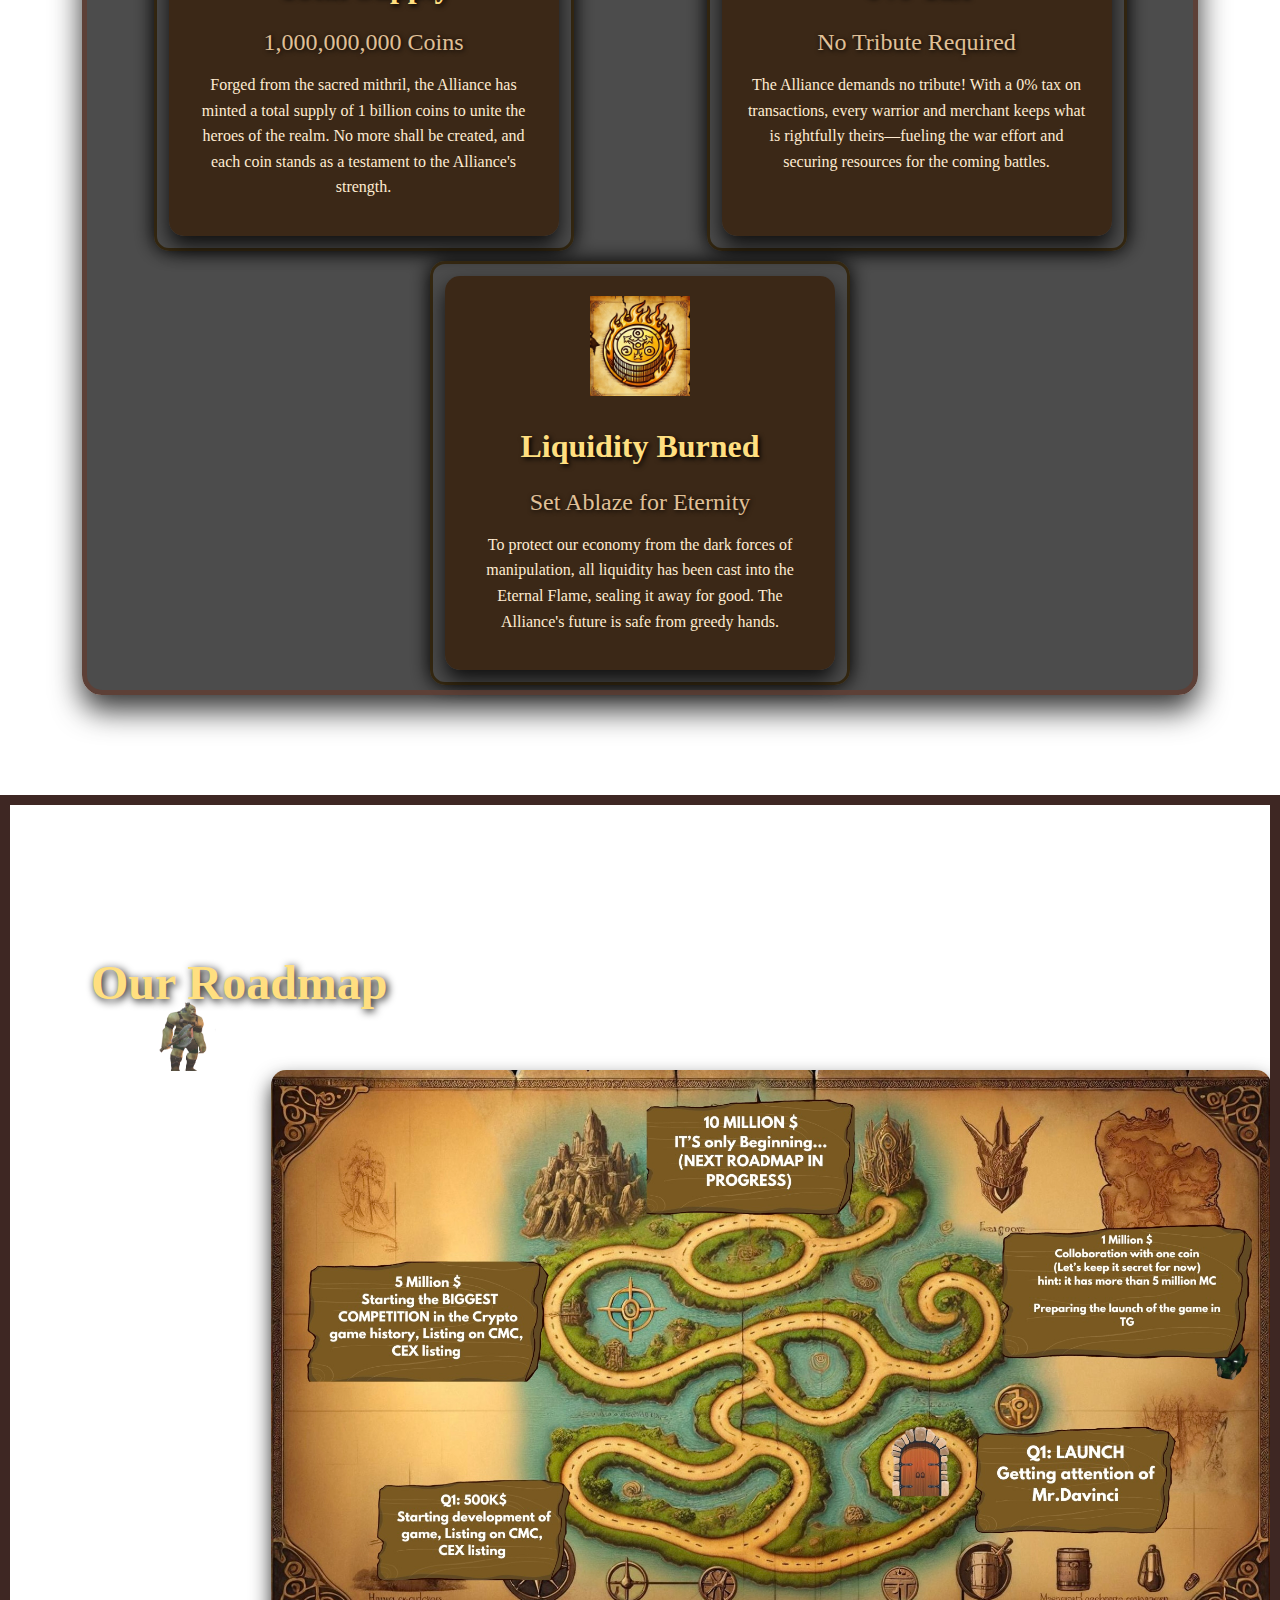
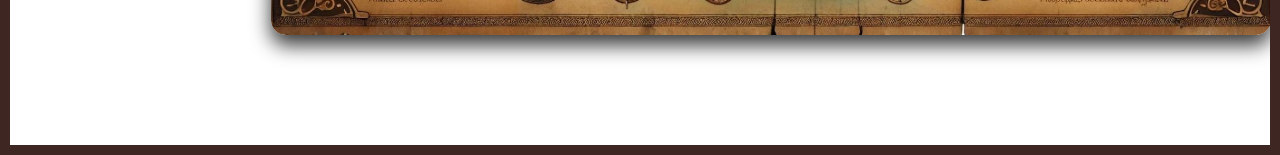
==== commit a4cddb2d: "commit" ====
--- a/allienceMain.html
+++ b/allienceMain.html
@@ -1,11 +1,13 @@
 <!DOCTYPE html>
 <html lang="en">
+
 <head>
     <meta charset="UTF-8">
     <meta name="viewport" content="width=device-width, initial-scale=1.0">
     <title>Alliance Meme Coin - Defeat the Orcs!</title>
     <link rel="stylesheet" href="styles.css">
 </head>
+
 <body>
 
     <!-- Header Section -->
@@ -28,13 +30,13 @@
             </nav>
         </div>
     </header>
-    
-     <!-- Header Section -->
 
-     <!-- Hero Section -->
+    <!-- Header Section -->
+
+    <!-- Hero Section -->
     <section class="hero" id="home">
         <div class="hero-content">
-            <img src="/Users/user/Desktop/Allience_Website/pics/balhero.PNG" alt="Alliance Logo" class="alliance-logo">
+            <img src="pics/balhero.PNG" alt="Alliance Logo" class="alliance-logo">
             <h1 class="hero-title">Alliance Meme Coin</h1>
             <p class="hero-subtitle">Unite the Alliance! Defeat the Orcs! One Coin at a Time.</p>
             <p class="hero-subtitle1">CA: 4273ghjg23b3hj3h3j3hj3gu3pump</p>
@@ -44,103 +46,126 @@
             </div>
             <div class="cta-icons">
                 <a href="#" target="_blank">
-                    <img src="/Users/user/Desktop/Allience_Website/pics/dexlogo.webp" alt="DEX" class="cta-icon">
+                    <img src="pics/dexlogo.webp" alt="DEX" class="cta-icon">
                 </a>
                 <a href="#" target="_blank">
-                    <img src="/Users/user/Desktop/Allience_Website/pics/TGlogo.webp" alt="Telegram" class="cta-icon">
+                    <img src="pics/TGlogo.webp" alt="Telegram" class="cta-icon">
                 </a>
                 <a href="#" target="_blank">
-                    <img src="/Users/user/Desktop/Allience_Website/pics/Xlogo.webp" alt="Twitter/X" class="cta-icon">
+                    <img src="pics/Xlogo.webp" alt="Twitter/X" class="cta-icon">
                 </a>
             </div>
         </div>
         <div class="floating-orcs">
-            <img src="/Users/user/Desktop/Allience_Website/pics/orcpop1.PNG" alt="Orc 1" class="floating-orc" onclick="handleOrcClick(1)">
-            <img src="/Users/user/Desktop/Allience_Website/pics/orcpop1.PNG" alt="Orc 2" class="floating-orc" onclick="handleOrcClick(2)">
+            <img src="pics/orcpop1.PNG" alt="Orc 1" class="floating-orc" onclick="handleOrcClick(1)">
+            <img src="pics/orcpop1.PNG" alt="Orc 2" class="floating-orc" onclick="handleOrcClick(2)">
             <audio id="orc-sound" src="orc-laugh.mp3" preload="auto"></audio>
         </div>
     </section>
-      <!-- Hero Section -->
+    <!-- Hero Section -->
 
-<!-- About Us Section -->
-<section class="about-us" id="about-us">
-    <div class="container">
-        <div class="about-content">
-             <div class="about-image-wrapper" id="king-container">
-                 <img src="/Users/user/Desktop/Allience_Website/pics/balhero.PNG" id="king-image" alt="About Alliance" class="about-image">
-                 <div class="speech-bubble" id="king-greeting">Greetings, brave traveler! Welcome to the Chronicles of the Alliance.</div>
-             </div>
-            <div class="about-text-wrapper">
-                <h2 class="about-title">The Chronicle of the Alliance</h2>
-                <p class="about-description">In the days of yore, when the sun still cast golden rays upon the highlands and the rivers flowed undisturbed, the Alliance was born—a gathering of noble souls determined to stand against the shadow. The sacred writings foretell of a time when darkness would descend upon our lands, and from the mist-shrouded mountains would march the endless horde of Orcs, hungry for conquest and chaos. That time, dear traveler, has come.</p>
-                <p class="about-description">The Alliance Meme Coin is no ordinary token, but a symbol—one that binds all who take up arms in this eternal struggle against the Orc menace. Guided by courage, honor, and an unquenchable thirst for justice, our people have united. From the forge fires where our weapons are wrought, to the grand halls where plans of battle are whispered, there is a growing spirit: a determination to protect the land of our forebears.</p>
-                <p class="about-description">Legends speak of heroes rising from humble origins, of valor forged in the fires of war, and of a golden age restored only by those brave enough to fight. With every coin minted, with every cry of "For the Alliance!", we call forth a power as ancient as the earth itself—a power to stand, unbroken, against the ever-encroaching tide of the Orcish forces. Our battle is not just for survival, but for a future where light and hope prevail.</p>
-                <p class="about-description">A thick mist gathers on the borders of our lands, and in the distance, the sound of war drums echo. The Orcs are coming, but we will not cower. We are the Alliance, and we are ready. Take this coin, join our cause, and let your name be etched in the annals of history as one who dared to defy the darkness.</p>
-                <button class="learn-more-button" onclick="alert('Discover More')">Join the Battle</button>
+    <!-- About Us Section -->
+    <section class="about-us" id="about-us">
+        <div class="container">
+            <div class="about-content">
+                <div class="about-image-wrapper" id="king-container">
+                    <img src="pics/balhero.PNG" id="king-image" alt="About Alliance" class="about-image">
+                    <div class="speech-bubble" id="king-greeting">Greetings, brave traveler! Welcome to the Chronicles
+                        of the Alliance.</div>
+                </div>
+                <div class="about-text-wrapper">
+                    <h2 class="about-title">The Chronicle of the Alliance</h2>
+                    <p class="about-description">In the days of yore, when the sun still cast golden rays upon the
+                        highlands and the rivers flowed undisturbed, the Alliance was born—a gathering of noble souls
+                        determined to stand against the shadow. The sacred writings foretell of a time when darkness
+                        would descend upon our lands, and from the mist-shrouded mountains would march the endless horde
+                        of Orcs, hungry for conquest and chaos. That time, dear traveler, has come.</p>
+                    <p class="about-description">The Alliance Meme Coin is no ordinary token, but a symbol—one that
+                        binds all who take up arms in this eternal struggle against the Orc menace. Guided by courage,
+                        honor, and an unquenchable thirst for justice, our people have united. From the forge fires
+                        where our weapons are wrought, to the grand halls where plans of battle are whispered, there is
+                        a growing spirit: a determination to protect the land of our forebears.</p>
+                    <p class="about-description">Legends speak of heroes rising from humble origins, of valor forged in
+                        the fires of war, and of a golden age restored only by those brave enough to fight. With every
+                        coin minted, with every cry of "For the Alliance!", we call forth a power as ancient as the
+                        earth itself—a power to stand, unbroken, against the ever-encroaching tide of the Orcish forces.
+                        Our battle is not just for survival, but for a future where light and hope prevail.</p>
+                    <p class="about-description">A thick mist gathers on the borders of our lands, and in the distance,
+                        the sound of war drums echo. The Orcs are coming, but we will not cower. We are the Alliance,
+                        and we are ready. Take this coin, join our cause, and let your name be etched in the annals of
+                        history as one who dared to defy the darkness.</p>
+                    <button class="learn-more-button" onclick="alert('Discover More')">Join the Battle</button>
+                </div>
             </div>
         </div>
-    </div>
-</section>
+    </section>
 
-<!-- About Us Section -->
+    <!-- About Us Section -->
 
-<!-- Tokenomics Section -->
-<section class="tokenomics" id="tokenomics">
-    <div class="container">
-        <div class="tokenomics-content">
-            <div class="tokenomics-header">
-                <h2 class="tokenomics-title">Tokenomics of the Alliance</h2>
-                <p class="tokenomics-subtitle">A Supply Forged in the Fires of Battle</p>
-            </div>
-            <div class="tokenomics-details">
-                <div class="tokenomics-item">
-                    <div class="tokenomics-icon-wrapper">
-                        <img src="/Users/user/Desktop/Allience_Website/pics/SupplyLogo.webp" alt="Supply Icon" class="tokenomics-icon">
+    <!-- Tokenomics Section -->
+    <section class="tokenomics" id="tokenomics">
+        <div class="container">
+            <div class="tokenomics-content">
+                <div class="tokenomics-header">
+                    <h2 class="tokenomics-title">Tokenomics of the Alliance</h2>
+                    <p class="tokenomics-subtitle">A Supply Forged in the Fires of Battle</p>
+                </div>
+                <div class="tokenomics-details">
+                    <div class="tokenomics-item">
+                        <div class="tokenomics-icon-wrapper">
+                            <img src="pics/SupplyLogo.webp" alt="Supply Icon" class="tokenomics-icon">
+                        </div>
+                        <div class="tokenomics-text">
+                            <h3 class="tokenomics-feature">Total Supply</h3>
+                            <p class="tokenomics-value">1,000,000,000 Coins</p>
+                            <p class="tokenomics-description">Forged from the sacred mithril, the Alliance has minted a
+                                total supply of 1 billion coins to unite the heroes of the realm. No more shall be
+                                created, and each coin stands as a testament to the Alliance's strength.</p>
+                        </div>
                     </div>
-                    <div class="tokenomics-text">
-                        <h3 class="tokenomics-feature">Total Supply</h3>
-                        <p class="tokenomics-value">1,000,000,000 Coins</p>
-                        <p class="tokenomics-description">Forged from the sacred mithril, the Alliance has minted a total supply of 1 billion coins to unite the heroes of the realm. No more shall be created, and each coin stands as a testament to the Alliance's strength.</p>
+                    <div class="tokenomics-item">
+                        <div class="tokenomics-icon-wrapper">
+                            <img src="pics/TaxIcon.webp" alt="Tax Icon" class="tokenomics-icon">
+                        </div>
+                        <div class="tokenomics-text">
+                            <h3 class="tokenomics-feature">0% Tax</h3>
+                            <p class="tokenomics-value">No Tribute Required</p>
+                            <p class="tokenomics-description">The Alliance demands no tribute! With a 0% tax on
+                                transactions, every warrior and merchant keeps what is rightfully theirs—fueling the war
+                                effort and securing resources for the coming battles.</p>
+                        </div>
                     </div>
-                </div>
-                <div class="tokenomics-item">
-                    <div class="tokenomics-icon-wrapper">
-                        <img src="/Users/user/Desktop/Allience_Website/pics/TaxIcon.webp" alt="Tax Icon" class="tokenomics-icon">
-                    </div>
-                    <div class="tokenomics-text">
-                        <h3 class="tokenomics-feature">0% Tax</h3>
-                        <p class="tokenomics-value">No Tribute Required</p>
-                        <p class="tokenomics-description">The Alliance demands no tribute! With a 0% tax on transactions, every warrior and merchant keeps what is rightfully theirs—fueling the war effort and securing resources for the coming battles.</p>
-                    </div>
-                </div>
-                <div class="tokenomics-item">
-                    <div class="tokenomics-icon-wrapper">
-                        <img src="/Users/user/Desktop/Allience_Website/pics/LQPoolLogo.webp" alt="Liquidity Icon" class="tokenomics-icon">
-                    </div>
-                    <div class="tokenomics-text">
-                        <h3 class="tokenomics-feature">Liquidity Burned</h3>
-                        <p class="tokenomics-value">Set Ablaze for Eternity</p>
-                        <p class="tokenomics-description">To protect our economy from the dark forces of manipulation, all liquidity has been cast into the Eternal Flame, sealing it away for good. The Alliance's future is safe from greedy hands.</p>
+                    <div class="tokenomics-item">
+                        <div class="tokenomics-icon-wrapper">
+                            <img src="pics/LQPoolLogo.webp" alt="Liquidity Icon" class="tokenomics-icon">
+                        </div>
+                        <div class="tokenomics-text">
+                            <h3 class="tokenomics-feature">Liquidity Burned</h3>
+                            <p class="tokenomics-value">Set Ablaze for Eternity</p>
+                            <p class="tokenomics-description">To protect our economy from the dark forces of
+                                manipulation, all liquidity has been cast into the Eternal Flame, sealing it away for
+                                good. The Alliance's future is safe from greedy hands.</p>
+                        </div>
                     </div>
                 </div>
             </div>
         </div>
-    </div>
-</section>
+    </section>
 
-<!-- Roadmap Section -->
-<section class="roadmap" id="roadmap">
-    <div class="container">
-        <h2 class="roadmap-title">Our Roadmap</h2>
-        <img src="/Users/user/Desktop/Allience_Website/road3.jpg" alt="Alliance Meme Coin Roadmap" class="roadmap-image">
-    </div>
-     <div class="floating-orcs">
-            <img src="/Users/user/Desktop/Allience website/pics/orcpop1.PNG" alt="Orc 1" class="floating-orc" onclick="handleOrcClick(1)">
-          
+    <!-- Roadmap Section -->
+    <section class="roadmap" id="roadmap">
+        <div class="container">
+            <h2 class="roadmap-title">Our Roadmap</h2>
+            <img src="road3.jpg" alt="Alliance Meme Coin Roadmap" class="roadmap-image">
+        </div>
+        <div class="floating-orcs">
+            <img src="pics/orcpop1.PNG" alt="Orc 1" class="floating-orc" onclick="handleOrcClick(1)">
+
             <audio id="orc-sound" src="orc-laugh.mp3" preload="auto"></audio>
         </div>
-</section>
+    </section>
 
     <script src="script.js"></script>
 </body>
-</html>
+
+</html>--- a/styles.css
+++ b/styles.css
@@ -1,12 +1,15 @@
 /* General Reset */
-body, html {
+body,
+html {
     margin: 0;
     padding: 0;
     box-sizing: border-box;
-    font-family: 'Uncial Antiqua', 'Garamond', serif; /* Medieval-themed font */
+    font-family: 'Uncial Antiqua', 'Garamond', serif;
+    /* Medieval-themed font */
     overflow-x: hidden;
     scroll-behavior: smooth;
 }
+
 /* Header Section */
 .main-header {
     background: #3e2723;
@@ -30,7 +33,8 @@
 }
 
 .main-header {
-    transition: top 0.3s ease-in-out; /* Smooth hide/show effect */
+    transition: top 0.3s ease-in-out;
+    /* Smooth hide/show effect */
 }
 
 .header-logo {
@@ -129,6 +133,7 @@
     0% {
         transform: translateX(100%);
     }
+
     100% {
         transform: translateX(0);
     }
@@ -138,26 +143,30 @@
 .hero {
     position: relative;
     height: 100vh;
-    background: url('/pics/background3') no-repeat center center fixed;
+    background: url('pics/background3.jpg') no-repeat center center fixed;
     background-size: cover;
     display: flex;
     align-items: center;
     justify-content: center;
     text-align: center;
-    color: #fff9e6; /* Parchment-like color for text */
+    color: #fff9e6;
+    /* Parchment-like color for text */
     overflow: hidden;
     padding: 20px;
-    border: 10px solid #3e2723; /* Dark wood-like border for hero section */
+    border: 10px solid #3e2723;
+    /* Dark wood-like border for hero section */
 }
 
 .hero-content {
     z-index: 2;
     max-width: 600px;
-    background: rgba(0, 0, 0, 0.5); /* Add transparency for text box over the parchment */
+    background: rgba(0, 0, 0, 0.5);
+    /* Add transparency for text box over the parchment */
     padding: 20px;
     border-radius: 15px;
-    border: 5px solid #5d4037; /* Wood-like frame */
-     transform: translateY(40px);
+    border: 5px solid #5d4037;
+    /* Wood-like frame */
+    transform: translateY(40px);
 }
 
 .alliance-logo {
@@ -170,41 +179,56 @@
     font-size: 6vw;
     max-width: 600px;
     margin: 20px 0;
-    color: #ffdf80; /* Gold-like color for medieval richness */
-    text-shadow: 2px 2px 5px #000000; /* Dark shadow to add depth */
-    font-family: 'Uncial Antiqua', serif; /* Gothic, medieval-style font */
+    color: #ffdf80;
+    /* Gold-like color for medieval richness */
+    text-shadow: 2px 2px 5px #000000;
+    /* Dark shadow to add depth */
+    font-family: 'Uncial Antiqua', serif;
+    /* Gothic, medieval-style font */
 }
 
 .hero-subtitle {
     font-size: 1.5rem;
     margin-bottom: 0px;
-    color: #ffdf80; /* Same golden color for consistency */
-}
+    color: #ffdf80;
+    /* Same golden color for consistency */
+}
+
 .hero-subtitle1 {
     font-size: 1.5rem;
     margin-bottom: 30px;
-    color: #ffdf80; /* Same golden color for consistency */
-}
+    color: #ffdf80;
+    /* Same golden color for consistency */
+}
+
 .hero-button {
     padding: 20px 40px;
     font-size: 1.5rem;
     border: none;
-    background: linear-gradient(to bottom, #e6c26b, #b2883b); /* Golden gradient for a regal effect */
-    color: #301b0d; /* Dark brown to contrast the gold */
+    background: linear-gradient(to bottom, #e6c26b, #b2883b);
+    /* Golden gradient for a regal effect */
+    color: #301b0d;
+    /* Dark brown to contrast the gold */
     cursor: pointer;
     transition: transform 0.3s ease, box-shadow 0.3s ease, background 0.3s ease;
     border-radius: 12px;
-    box-shadow: inset -4px -4px 8px rgba(0, 0, 0, 0.5), inset 4px 4px 8px rgba(255, 255, 255, 0.3); /* Adding depth */
-    font-family: 'Uncial Antiqua', serif; /* Gothic, medieval-style font */
+    box-shadow: inset -4px -4px 8px rgba(0, 0, 0, 0.5), inset 4px 4px 8px rgba(255, 255, 255, 0.3);
+    /* Adding depth */
+    font-family: 'Uncial Antiqua', serif;
+    /* Gothic, medieval-style font */
     text-transform: uppercase;
-    text-shadow: 1px 1px 5px #000000; /* Dark shadow for more depth */
-    border: 2px solid #8b5a2b; /* Dark bronze border for ornate feel */
+    text-shadow: 1px 1px 5px #000000;
+    /* Dark shadow for more depth */
+    border: 2px solid #8b5a2b;
+    /* Dark bronze border for ornate feel */
 }
 
 .hero-button:hover {
     transform: translateY(-5px);
-    box-shadow: -6px -6px 12px #5e5e5e, 6px 6px 12px black; /* Slightly lifted button on hover */
-    background: linear-gradient(to bottom, #f1d382, #b2883b); /* Lighter golden color for hover effect */
+    box-shadow: -6px -6px 12px #5e5e5e, 6px 6px 12px black;
+    /* Slightly lifted button on hover */
+    background: linear-gradient(to bottom, #f1d382, #b2883b);
+    /* Lighter golden color for hover effect */
 }
 
 /* Buy Now Button */
@@ -212,65 +236,84 @@
     padding: 20px 40px;
     font-size: 1.5rem;
     border: none;
-    background: linear-gradient(to bottom, #a36b00, #8a4500); /* Copper-like gradient */
+    background: linear-gradient(to bottom, #a36b00, #8a4500);
+    /* Copper-like gradient */
     color: #fff9e6;
     cursor: pointer;
     transition: transform 0.3s ease, box-shadow 0.3s ease, background 0.3s ease;
     border-radius: 12px;
-    box-shadow: inset -4px -4px 8px rgba(0, 0, 0, 0.5), inset 4px 4px 8px rgba(255, 255, 255, 0.3); /* Adding depth */
-    font-family: 'Garamond', serif; /* Classical typeface for an ancient vibe */
+    box-shadow: inset -4px -4px 8px rgba(0, 0, 0, 0.5), inset 4px 4px 8px rgba(255, 255, 255, 0.3);
+    /* Adding depth */
+    font-family: 'Garamond', serif;
+    /* Classical typeface for an ancient vibe */
     text-transform: uppercase;
-    text-shadow: 1px 1px 5px #000000; /* Dark shadow for more depth */
-    border: 2px solid #5e3600; /* Dark border to enhance button prominence */
+    text-shadow: 1px 1px 5px #000000;
+    /* Dark shadow for more depth */
+    border: 2px solid #5e3600;
+    /* Dark border to enhance button prominence */
 }
 
 .buy-now-button:hover {
     transform: translateY(-5px);
-    box-shadow: -6px -6px 12px #3b2400, 6px 6px 12px #ffffff; /* Lighter, more pronounced shadow for hover */
-    background: linear-gradient(to bottom, #bf8c3b, #a36b00); /* Copper shine for hover effect */
+    box-shadow: -6px -6px 12px #3b2400, 6px 6px 12px #ffffff;
+    /* Lighter, more pronounced shadow for hover */
+    background: linear-gradient(to bottom, #bf8c3b, #a36b00);
+    /* Copper shine for hover effect */
 }
 
 /* CTA Icons */
 .cta-icons {
     display: flex;
     justify-content: center;
-    gap: 15px; /* Adjust the spacing between icons as needed */
-    margin-top: 20px; /* Adjust as needed to space out from other elements */
+    gap: 15px;
+    /* Adjust the spacing between icons as needed */
+    margin-top: 20px;
+    /* Adjust as needed to space out from other elements */
 }
 
 .cta-icons a {
     display: inline-block;
-    width: 50px; /* Set width to make icons smaller */
-    height: 50px; /* Set height to make icons smaller */
+    width: 50px;
+    /* Set width to make icons smaller */
+    height: 50px;
+    /* Set height to make icons smaller */
     transition: transform 0.3s ease, filter 0.3s ease;
 }
 
 .cta-icons img {
-    width: 100%; /* Ensures the image fills the container */
-    height: 100%; /* Maintains aspect ratio and fits within the defined width/height */
-    object-fit: contain; /* Keeps the image aspect ratio */
+    width: 100%;
+    /* Ensures the image fills the container */
+    height: 100%;
+    /* Maintains aspect ratio and fits within the defined width/height */
+    object-fit: contain;
+    /* Keeps the image aspect ratio */
 }
 
 .cta-icons a:hover {
     transform: scale(1.1);
-    filter: brightness(1.3); /* Slight glow on hover */
+    filter: brightness(1.3);
+    /* Slight glow on hover */
 }
 
 /* Additional Medieval Effects */
-.hero-button, .buy-now-button {
+.hero-button,
+.buy-now-button {
     position: relative;
     overflow: hidden;
 }
 
-.hero-button::before, .buy-now-button::before {
+.hero-button::before,
+.buy-now-button::before {
     content: '';
     position: absolute;
     top: 0;
     left: 0;
     right: 0;
     bottom: 0;
-    background: url('path/to/ornate-pattern.png') repeat; /* Add an ornate pattern to enhance the medieval look */
-    opacity: 0.1; /* Subtle to not overpower the text */
+    background: url('path/to/ornate-pattern.png') repeat;
+    /* Add an ornate pattern to enhance the medieval look */
+    opacity: 0.1;
+    /* Subtle to not overpower the text */
     pointer-events: none;
 }
 
@@ -292,8 +335,10 @@
     transform-origin: bottom;
     pointer-events: auto;
     cursor: pointer;
-    filter: grayscale(0.2); /* To blend better with the medieval theme */
-    opacity: 0.8; /* To give it an ancient feel */
+    filter: grayscale(0.2);
+    /* To blend better with the medieval theme */
+    opacity: 0.8;
+    /* To give it an ancient feel */
 }
 
 /* Positioning Orcs Randomly */
@@ -309,9 +354,12 @@
 
 /* Animations */
 @keyframes float {
-    0%, 100% {
+
+    0%,
+    100% {
         transform: translateY(-10px);
     }
+
     50% {
         transform: translateY(10px);
     }
@@ -321,6 +369,7 @@
     0% {
         transform: translateY(0) rotate(0deg);
     }
+
     100% {
         transform: translateY(-20px) rotate(10deg);
     }
@@ -331,10 +380,12 @@
     .hero-title {
         font-size: 10vw;
     }
+
     .hero-button {
         font-size: 1rem;
         padding: 15px 25px;
     }
+
     .floating-orc {
         width: 25vw;
     }
@@ -344,125 +395,126 @@
 
 /* ABOUT US*/
 
- .about-us {
-        padding: 100px 20px;
-        background: linear-gradient(to bottom right, #2e1a0f, #4d3624);
-        color: #ffdf80;
-        position: relative;
-        background: url('/Users/user/Desktop/Allience_Website/about.jpg') no-repeat center center fixed;
-    }
-
-    .container {
-        width: 90%;
-        max-width: 1200px;
-        margin: 0 auto;
-        display: flex;
-        flex-wrap: wrap;
-        align-items: center;
-        gap: 40px;
-    }
-
+.about-us {
+    padding: 100px 20px;
+    background: linear-gradient(to bottom right, #2e1a0f, #4d3624);
+    color: #ffdf80;
+    position: relative;
+    background: url('about.jpg') no-repeat center center fixed;
+}
+
+.container {
+    width: 90%;
+    max-width: 1200px;
+    margin: 0 auto;
+    display: flex;
+    flex-wrap: wrap;
+    align-items: center;
+    gap: 40px;
+}
+
+.about-content {
+    display: flex;
+    flex-wrap: wrap;
+    align-items: center;
+    justify-content: space-between;
+}
+
+.about-image-wrapper {
+    flex: 1 1 40%;
+    max-width: 500px;
+    padding: 10px;
+    transform: scale(1);
+    transition: transform 0.4s ease-in-out;
+}
+
+.about-image-wrapper:hover {
+    transform: scale(1.05);
+    filter: brightness(1.1);
+}
+
+.about-image {
+    width: 100%;
+    border-radius: 15px;
+    box-shadow: 0px 10px 20px rgba(0, 0, 0, 0.7);
+}
+
+.about-text-wrapper {
+    flex: 1 1 55%;
+    padding: 20px;
+    background: rgba(0, 0, 0, 0.6);
+    border-radius: 15px;
+    box-shadow: 0px 10px 25px rgba(0, 0, 0, 0.8);
+    text-align: left;
+}
+
+.about-title {
+    font-size: 3rem;
+    font-family: 'Uncial Antiqua', serif;
+    margin-bottom: 20px;
+    color: #ffdf80;
+    text-shadow: 2px 2px 8px #000;
+}
+
+.about-description {
+    font-size: 1.2rem;
+    line-height: 1.7;
+    color: #ffecd2;
+    font-family: 'Garamond', serif;
+    margin-bottom: 20px;
+    text-indent: 30px;
+}
+
+.learn-more-button {
+    padding: 15px 30px;
+    font-size: 1.2rem;
+    border: none;
+    background: linear-gradient(to bottom, #e6c26b, #b2883b);
+    color: #301b0d;
+    cursor: pointer;
+    transition: transform 0.3s ease, box-shadow 0.3s ease;
+    border-radius: 12px;
+    box-shadow: inset -3px -3px 6px rgba(0, 0, 0, 0.5), inset 3px 3px 6px rgba(255, 255, 255, 0.3);
+    font-family: 'Uncial Antiqua', serif;
+    text-transform: uppercase;
+    text-shadow: 1px 1px 5px #000000;
+    border: 2px solid #8b5a2b;
+}
+
+.learn-more-button:hover {
+    transform: translateY(-5px);
+    box-shadow: -6px -6px 12px #5e5e5e, 6px 6px 12px #ffffff;
+    background: linear-gradient(to bottom, #f1d382, #b2883b);
+}
+
+@media (max-width: 768px) {
     .about-content {
-        display: flex;
-        flex-wrap: wrap;
-        align-items: center;
-        justify-content: space-between;
-    }
-
-    .about-image-wrapper {
-        flex: 1 1 40%;
-        max-width: 500px;
-        padding: 10px;
-        transform: scale(1);
-        transition: transform 0.4s ease-in-out;
-    }
-
-    .about-image-wrapper:hover {
-        transform: scale(1.05);
-        filter: brightness(1.1);
-    }
-
-    .about-image {
-        width: 100%;
-        border-radius: 15px;
-        box-shadow: 0px 10px 20px rgba(0, 0, 0, 0.7);
-    }
-
+        flex-direction: column;
+        text-align: center;
+    }
+
+    .about-image-wrapper,
     .about-text-wrapper {
-        flex: 1 1 55%;
-        padding: 20px;
-        background: rgba(0, 0, 0, 0.6);
-        border-radius: 15px;
-        box-shadow: 0px 10px 25px rgba(0, 0, 0, 0.8);
-        text-align: left;
+        flex: 1 1 100%;
     }
 
     .about-title {
-        font-size: 3rem;
-        font-family: 'Uncial Antiqua', serif;
-        margin-bottom: 20px;
-        color: #ffdf80;
-        text-shadow: 2px 2px 8px #000;
+        font-size: 2.5rem;
     }
 
     .about-description {
-        font-size: 1.2rem;
-        line-height: 1.7;
-        color: #ffecd2;
-        font-family: 'Garamond', serif;
-        margin-bottom: 20px;
-        text-indent: 30px;
-    }
-
-    .learn-more-button {
-        padding: 15px 30px;
-        font-size: 1.2rem;
-        border: none;
-        background: linear-gradient(to bottom, #e6c26b, #b2883b);
-        color: #301b0d;
-        cursor: pointer;
-        transition: transform 0.3s ease, box-shadow 0.3s ease;
-        border-radius: 12px;
-        box-shadow: inset -3px -3px 6px rgba(0, 0, 0, 0.5), inset 3px 3px 6px rgba(255, 255, 255, 0.3);
-        font-family: 'Uncial Antiqua', serif;
-        text-transform: uppercase;
-        text-shadow: 1px 1px 5px #000000;
-        border: 2px solid #8b5a2b;
-    }
-
-    .learn-more-button:hover {
-        transform: translateY(-5px);
-        box-shadow: -6px -6px 12px #5e5e5e, 6px 6px 12px #ffffff;
-        background: linear-gradient(to bottom, #f1d382, #b2883b);
-    }
-
-    @media (max-width: 768px) {
-        .about-content {
-            flex-direction: column;
-            text-align: center;
-        }
-
-        .about-image-wrapper,
-        .about-text-wrapper {
-            flex: 1 1 100%;
-        }
-
-        .about-title {
-            font-size: 2.5rem;
-        }
-
-        .about-description {
-            font-size: 1rem;
-        }
-    }
-
-  .about-image-wrapper {
+        font-size: 1rem;
+    }
+}
+
+.about-image-wrapper {
     position: relative;
 }
 
 .speech-bubble {
     position: absolute;
-    top: -70px; /* Adjust to position above the head of the King */
+    top: -70px;
+    /* Adjust to position above the head of the King */
     left: 50%;
     transform: translateX(-50%);
     background: #f5deb3;
@@ -483,7 +535,8 @@
 .speech-bubble::after {
     content: '';
     position: absolute;
-    top: 100%; /* Arrow points down from the bubble */
+    top: 100%;
+    /* Arrow points down from the bubble */
     left: 50%;
     transform: translateX(-50%);
     border-width: 10px;
@@ -492,207 +545,220 @@
 }
 
 
-    /*TOKENOMICS*/
-      @keyframes pulseGlow {
-        0%, 100% {
-            box-shadow: 0 0 20px rgba(255, 223, 128, 0.8), 0 0 30px rgba(255, 223, 128, 0.5);
-        }
-        50% {
-            box-shadow: 0 0 25px rgba(255, 223, 128, 1), 0 0 40px rgba(255, 223, 128, 0.8);
-        }
-    }
-
-    @keyframes mistyHover {
-        0% {
-            transform: translateY(0);
-        }
-        50% {
-            transform: translateY(-10px);
-        }
-        100% {
-            transform: translateY(0);
-        }
-    }
-
-    @keyframes mysticalGlow {
-        0% {
-            filter: brightness(0.9);
-        }
-        50% {
-            filter: brightness(1.3);
-        }
-        100% {
-            filter: brightness(0.9);
-        }
-    }
-
-    .tokenomics {
-        padding: 100px 20px;
-        background: url('/Users/user/Desktop/Allience_Website/pics/background3.jpg') no-repeat center center fixed;
-        background-size: cover;
-        position: relative;
-        color: #ffdf80;
-        overflow: hidden;
-    }
-
-    .container {
-        width: 90%;
-        max-width: 1200px;
-        margin: 0 auto;
-        text-align: center;
-    }
-
-    .tokenomics-content {
-        padding: 20px;
-        background: rgba(0, 0, 0, 0.7);
-        border-radius: 20px;
-        box-shadow: 0px 15px 30px rgba(0, 0, 0, 0.8);
-        border: 5px solid #5d4037; /* Antique wood-like border */
-        animation: mistyHover 3s ease-in-out infinite;
-    }
-
-    .tokenomics-header {
-        margin-bottom: 50px;
+/*TOKENOMICS*/
+@keyframes pulseGlow {
+
+    0%,
+    100% {
+        box-shadow: 0 0 20px rgba(255, 223, 128, 0.8), 0 0 30px rgba(255, 223, 128, 0.5);
+    }
+
+    50% {
+        box-shadow: 0 0 25px rgba(255, 223, 128, 1), 0 0 40px rgba(255, 223, 128, 0.8);
+    }
+}
+
+@keyframes mistyHover {
+    0% {
+        transform: translateY(0);
+    }
+
+    50% {
+        transform: translateY(-10px);
+    }
+
+    100% {
+        transform: translateY(0);
+    }
+}
+
+@keyframes mysticalGlow {
+    0% {
+        filter: brightness(0.9);
+    }
+
+    50% {
+        filter: brightness(1.3);
+    }
+
+    100% {
+        filter: brightness(0.9);
+    }
+}
+
+.tokenomics {
+    padding: 100px 20px;
+    background: url('pics/background3.jpg') no-repeat center center fixed;
+    background-size: cover;
+    position: relative;
+    color: #ffdf80;
+    overflow: hidden;
+}
+
+.container {
+    width: 90%;
+    max-width: 1200px;
+    margin: 0 auto;
+    text-align: center;
+}
+
+.tokenomics-content {
+    padding: 20px;
+    background: rgba(0, 0, 0, 0.7);
+    border-radius: 20px;
+    box-shadow: 0px 15px 30px rgba(0, 0, 0, 0.8);
+    border: 5px solid #5d4037;
+    /* Antique wood-like border */
+    animation: mistyHover 3s ease-in-out infinite;
+}
+
+.tokenomics-header {
+    margin-bottom: 50px;
+}
+
+.tokenomics-title {
+    font-size: 3.5rem;
+    font-family: 'Uncial Antiqua', serif;
+    color: #ffdf80;
+    text-shadow: 3px 3px 10px #000;
+    animation: mysticalGlow 4s ease-in-out infinite;
+}
+
+.tokenomics-subtitle {
+    font-size: 1.5rem;
+    font-family: 'Garamond', serif;
+    color: #f5deb3;
+    /* Wheat color to match the parchment */
+    text-shadow: 1px 1px 5px #000;
+    margin-top: 10px;
+}
+
+.tokenomics-details {
+    display: flex;
+    flex-wrap: wrap;
+    gap: 40px;
+    justify-content: space-around;
+}
+
+.tokenomics-item {
+    flex: 1 1 30%;
+    max-width: 350px;
+    background: rgba(58, 37, 18, 0.9);
+    /* Dark brown background to match medieval theme */
+    padding: 20px;
+    border-radius: 15px;
+    box-shadow: 0px 10px 20px rgba(0, 0, 0, 0.8);
+    position: relative;
+    transition: transform 0.3s ease, box-shadow 0.3s ease;
+    animation: mistyHover 3s ease-in-out infinite;
+}
+
+.tokenomics-item:hover {
+    transform: translateY(-10px);
+    box-shadow: 0px 20px 30px rgba(255, 223, 128, 0.8);
+}
+
+.tokenomics-icon-wrapper {
+    width: 100px;
+    height: 100px;
+    margin: 0 auto 20px auto;
+    transform: scale(1);
+    transition: transform 0.4s ease-in-out;
+    animation: pulseGlow 1s ease-in-out infinite;
+}
+
+.tokenomics-icon-wrapper:hover {
+    transform: scale(1.2);
+}
+
+.tokenomics-icon {
+    width: 100%;
+    height: auto;
+    animation: mysticalGlow 3s ease-in-out infinite alternate;
+}
+
+.tokenomics-feature {
+    font-size: 2rem;
+    font-family: 'Uncial Antiqua', serif;
+    color: #ffdf80;
+    text-shadow: 2px 2px 5px #000;
+    margin-bottom: 10px;
+}
+
+.tokenomics-value {
+    font-size: 1.5rem;
+    font-family: 'Garamond', serif;
+    color: #e0c097;
+    margin-bottom: 15px;
+    text-shadow: 1px 1px 5px #000;
+}
+
+.tokenomics-description {
+    font-size: 1rem;
+    line-height: 1.6;
+    color: #ffecd2;
+    font-family: 'Garamond', serif;
+}
+
+.tokenomics-item::before {
+    content: '';
+    position: absolute;
+    top: -15px;
+    left: -15px;
+    right: -15px;
+    bottom: -15px;
+    border: 3px solid #b2883b;
+    /* Golden embellishments around the boxes */
+    border-radius: 15px;
+    z-index: -1;
+    box-shadow: 0px 0px 20px #000;
+    animation: pulseGlow 1s ease-in-out infinite;
+}
+
+@media (max-width: 768px) {
+    .tokenomics-details {
+        flex-direction: column;
+        gap: 30px;
     }
 
     .tokenomics-title {
-        font-size: 3.5rem;
-        font-family: 'Uncial Antiqua', serif;
-        color: #ffdf80;
-        text-shadow: 3px 3px 10px #000;
-        animation: mysticalGlow 4s ease-in-out infinite;
+        font-size: 2.5rem;
     }
 
     .tokenomics-subtitle {
-        font-size: 1.5rem;
-        font-family: 'Garamond', serif;
-        color: #f5deb3; /* Wheat color to match the parchment */
-        text-shadow: 1px 1px 5px #000;
-        margin-top: 10px;
-    }
-
-    .tokenomics-details {
-        display: flex;
-        flex-wrap: wrap;
-        gap: 40px;
-        justify-content: space-around;
-    }
-
-    .tokenomics-item {
-        flex: 1 1 30%;
-        max-width: 350px;
-        background: rgba(58, 37, 18, 0.9); /* Dark brown background to match medieval theme */
-        padding: 20px;
-        border-radius: 15px;
-        box-shadow: 0px 10px 20px rgba(0, 0, 0, 0.8);
-        position: relative;
-        transition: transform 0.3s ease, box-shadow 0.3s ease;
-        animation: mistyHover 3s ease-in-out infinite;
-    }
-
-    .tokenomics-item:hover {
-        transform: translateY(-10px);
-        box-shadow: 0px 20px 30px rgba(255, 223, 128, 0.8);
-    }
-
-    .tokenomics-icon-wrapper {
-        width: 100px;
-        height: 100px;
-        margin: 0 auto 20px auto;
-        transform: scale(1);
-        transition: transform 0.4s ease-in-out;
-        animation: pulseGlow 1s ease-in-out infinite;
-    }
-
-    .tokenomics-icon-wrapper:hover {
-        transform: scale(1.2);
-    }
-
-    .tokenomics-icon {
-        width: 100%;
-        height: auto;
-        animation: mysticalGlow 3s ease-in-out infinite alternate;
+        font-size: 1.2rem;
     }
 
     .tokenomics-feature {
-        font-size: 2rem;
-        font-family: 'Uncial Antiqua', serif;
-        color: #ffdf80;
-        text-shadow: 2px 2px 5px #000;
-        margin-bottom: 10px;
+        font-size: 1.8rem;
     }
 
     .tokenomics-value {
-        font-size: 1.5rem;
-        font-family: 'Garamond', serif;
-        color: #e0c097;
-        margin-bottom: 15px;
-        text-shadow: 1px 1px 5px #000;
+        font-size: 1.2rem;
     }
 
     .tokenomics-description {
-        font-size: 1rem;
-        line-height: 1.6;
-        color: #ffecd2;
-        font-family: 'Garamond', serif;
-    }
-
-    .tokenomics-item::before {
-        content: '';
-        position: absolute;
-        top: -15px;
-        left: -15px;
-        right: -15px;
-        bottom: -15px;
-        border: 3px solid #b2883b; /* Golden embellishments around the boxes */
-        border-radius: 15px;
-        z-index: -1;
-        box-shadow: 0px 0px 20px #000;
-        animation: pulseGlow 1s ease-in-out infinite;
-    }
-
-    @media (max-width: 768px) {
-        .tokenomics-details {
-            flex-direction: column;
-            gap: 30px;
-        }
-
-        .tokenomics-title {
-            font-size: 2.5rem;
-        }
-
-        .tokenomics-subtitle {
-            font-size: 1.2rem;
-        }
-
-        .tokenomics-feature {
-            font-size: 1.8rem;
-        }
-
-        .tokenomics-value {
-            font-size: 1.2rem;
-        }
-
-        .tokenomics-description {
-            font-size: 0.9rem;
-        }
-    }
-
-
-    /* Roadmap Section */
+        font-size: 0.9rem;
+    }
+}
+
+
+/* Roadmap Section */
 .roadmap {
-   position: relative;
+    position: relative;
     height: 100vh;
-    background: url('/Users/user/Desktop/Allience_Website/roadbackground1.jpg') no-repeat center center fixed;
+    background: url('roadbackground1.jpg') no-repeat center center fixed;
     background-size: cover;
     display: flex;
     align-items: center;
     justify-content: center;
     text-align: center;
-    color: #fff9e6; /* Parchment-like color for text */
+    color: #fff9e6;
+    /* Parchment-like color for text */
     overflow: hidden;
     padding: 20px;
-    border: 10px solid #3e2723; /* Dark wood-like border for hero section */
+    border: 10px solid #3e2723;
+    /* Dark wood-like border for hero section */
 }
 
 .roadmap-title {
@@ -716,13 +782,16 @@
     max-width: 1000px;
     border-radius: 15px;
     box-shadow: 0px 10px 20px rgba(0, 0, 0, 0.8);
-     margin-left: 180px;
-}
+    margin-left: 180px;
+}
+
 /* Styling for smaller screens (phones) */
 @media (max-width: 768px) {
     .roadmap-image {
-        left: 0; /* Reset left positioning */
-        margin: 0 auto; /* Center the image */
-        
-    }
-    }
+        left: 0;
+        /* Reset left positioning */
+        margin: 0 auto;
+        /* Center the image */
+
+    }
+}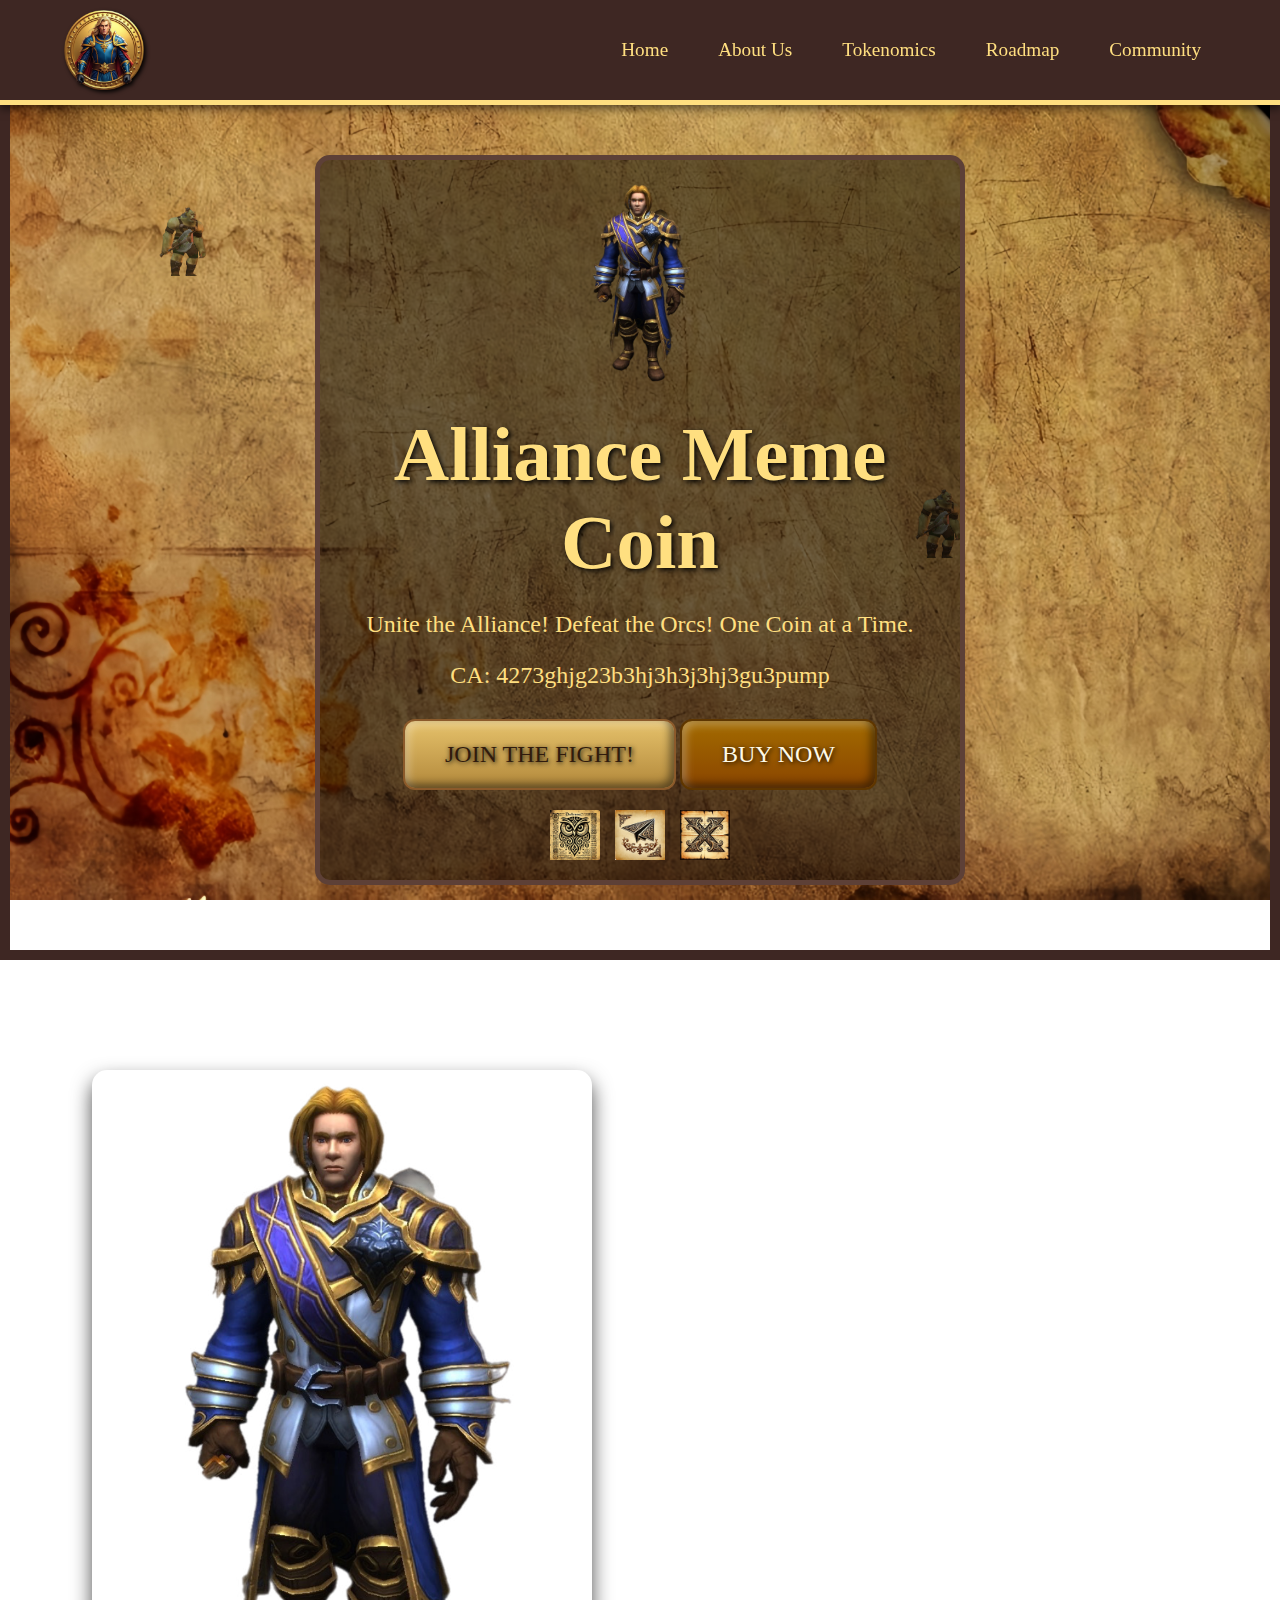
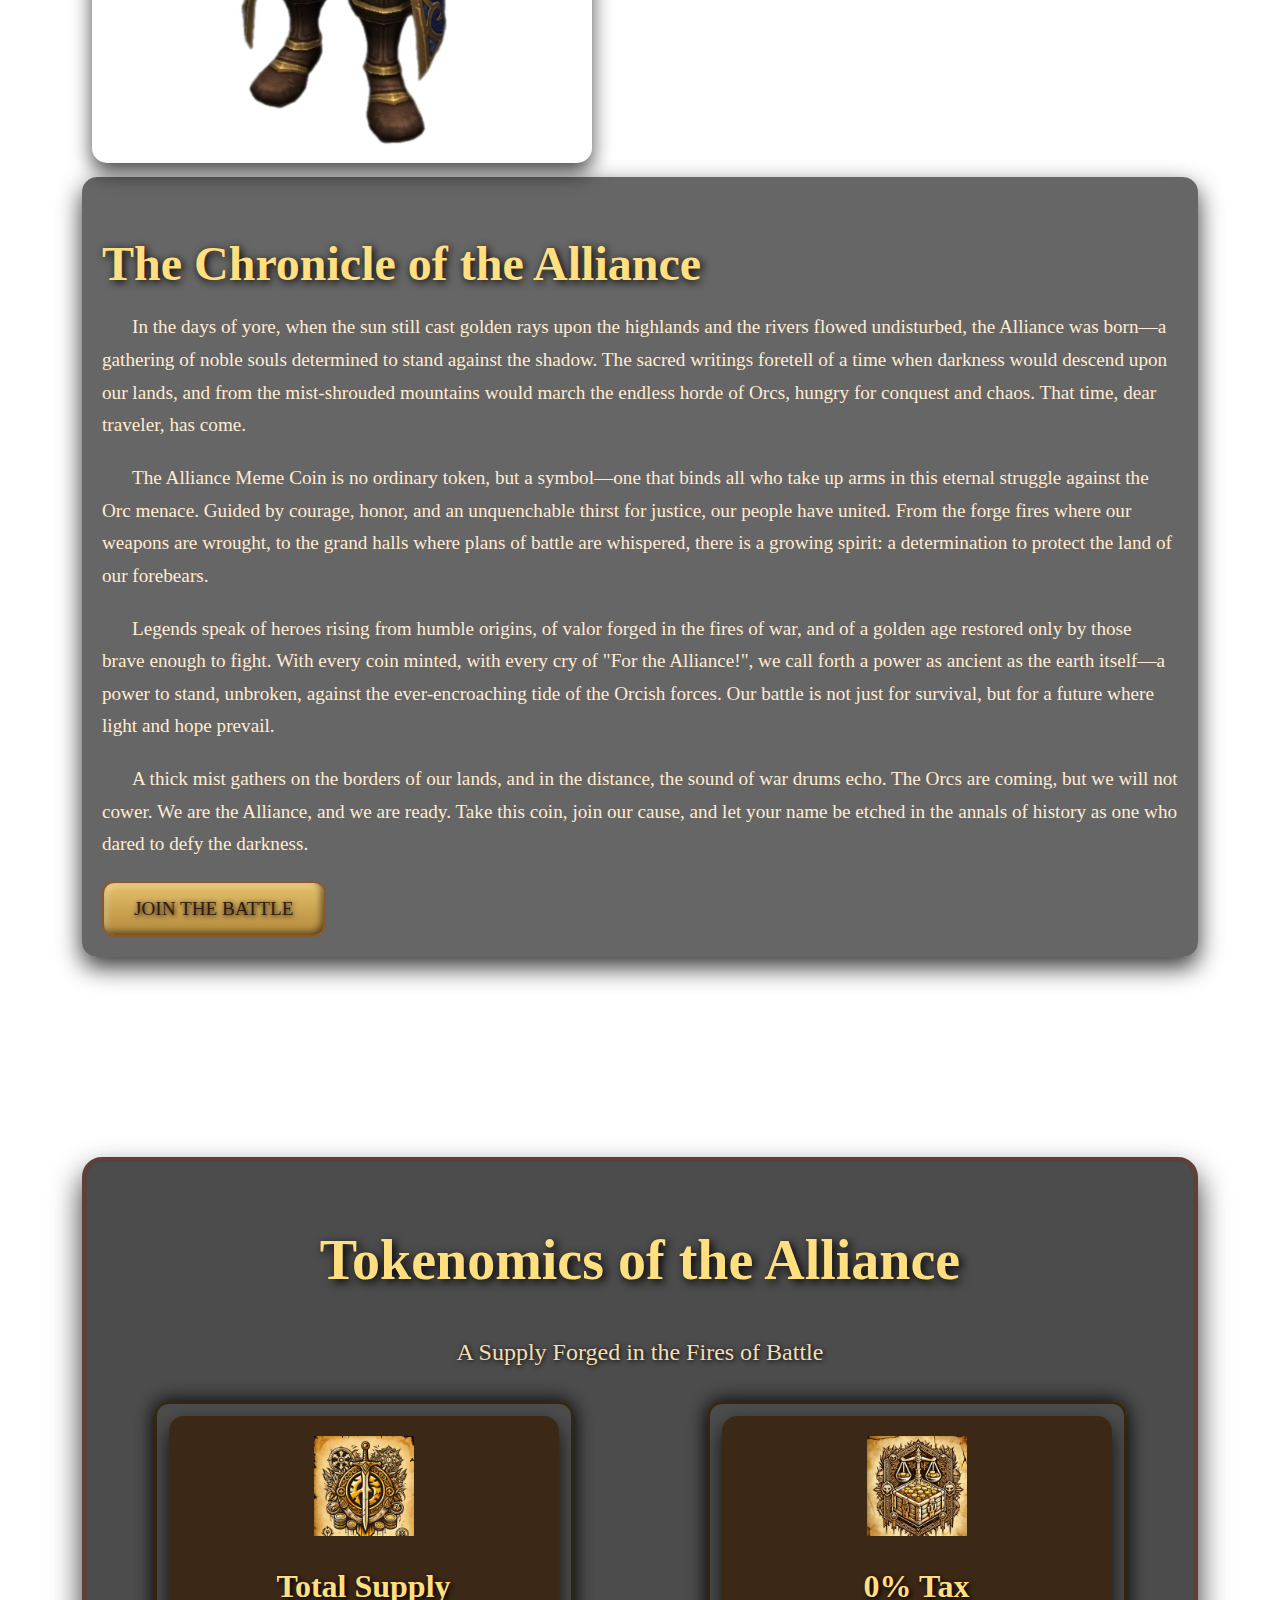
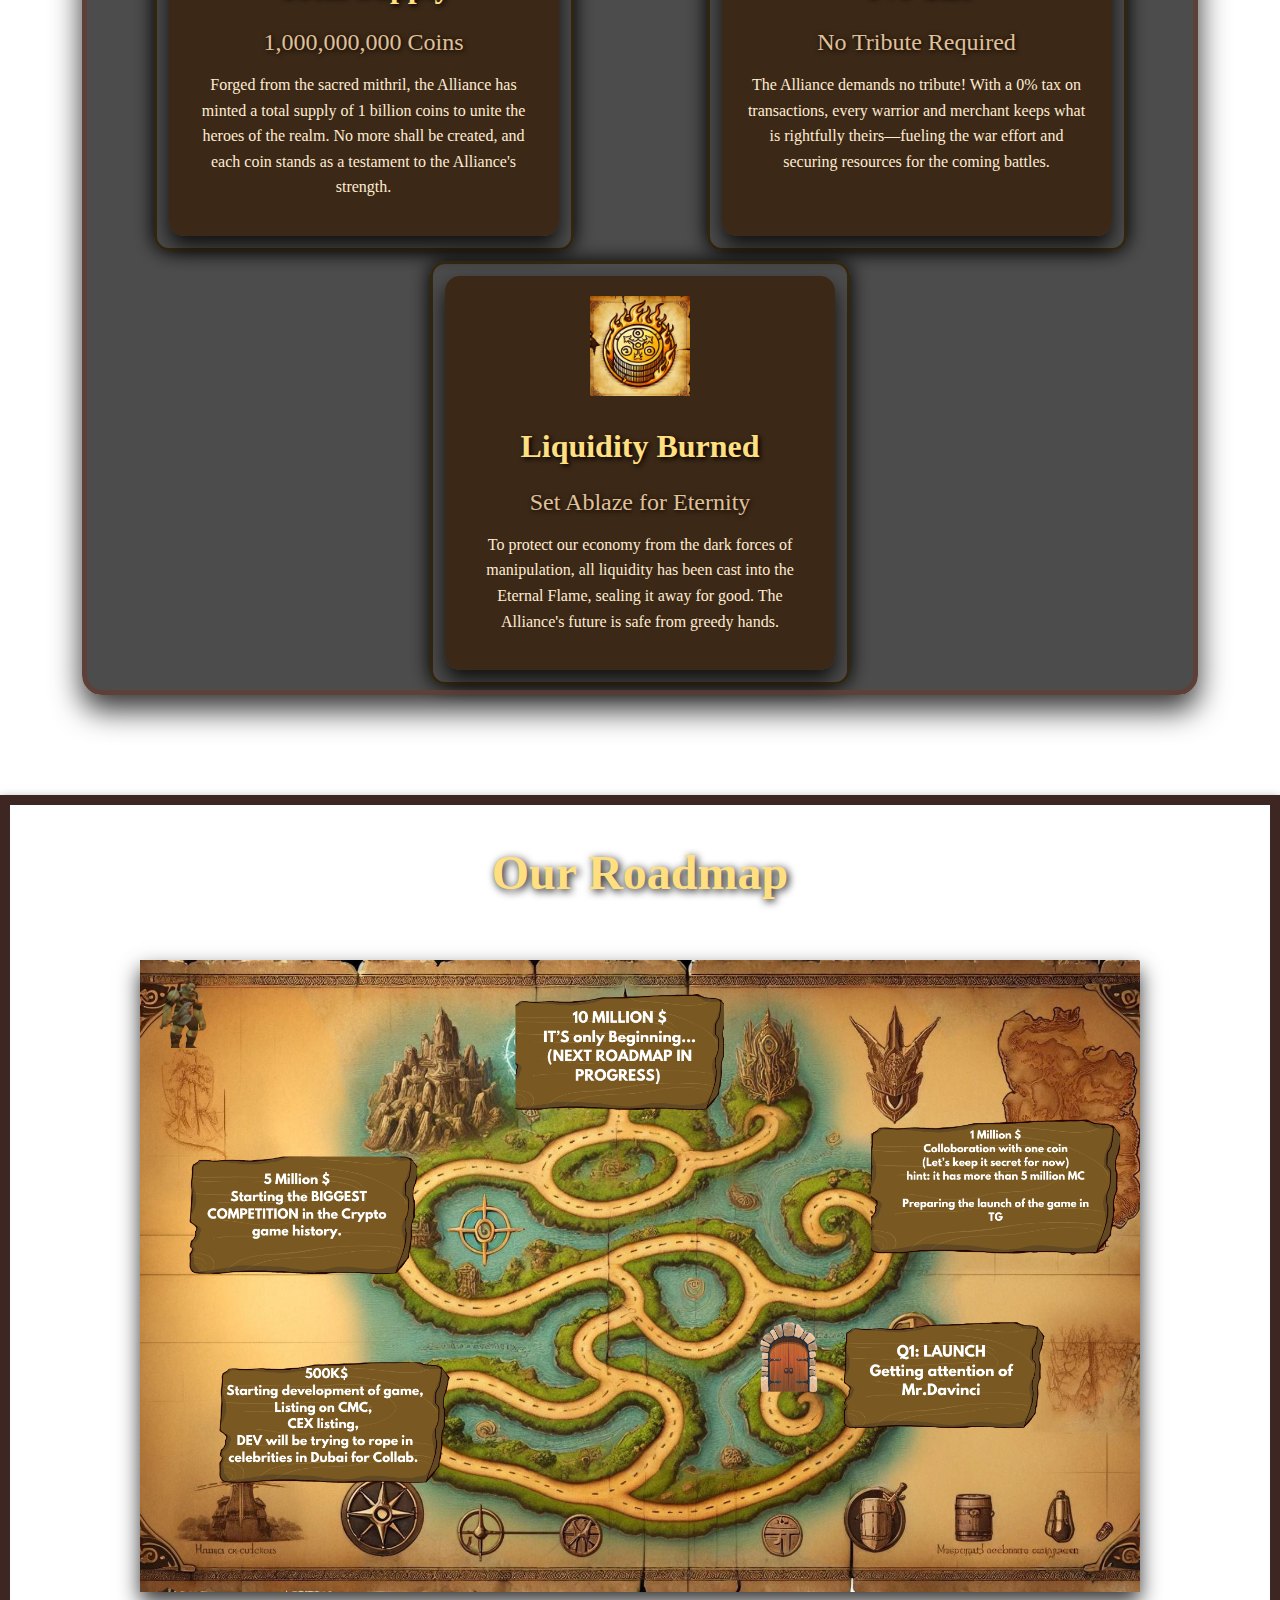
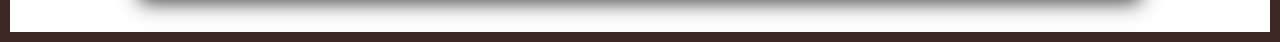
==== commit 977f3830: "Initial commit with project files" ====
--- a/allienceMain.html
+++ b/allienceMain.html
@@ -13,7 +13,7 @@
     <!-- Header Section -->
     <header class="main-header">
         <div class="container">
-            <img src="pics/alliencelogo1.PNG" alt="Alliance Logo" class="header-logo">
+            <img src="pics/alliancelloggo1.PNG" alt="Alliance Logo" class="header-logo">
             <nav class="main-nav">
                 <div class="hamburger" id="hamburger">
                     <span></span>
@@ -156,7 +156,7 @@
     <section class="roadmap" id="roadmap">
         <div class="container">
             <h2 class="roadmap-title">Our Roadmap</h2>
-            <img src="road3.jpg" alt="Alliance Meme Coin Roadmap" class="roadmap-image">
+            <img src="pics/roadmapGOOD1.png" alt="Alliance Meme Coin Roadmap" class="roadmap-image">
         </div>
         <div class="floating-orcs">
             <img src="pics/orcpop1.PNG" alt="Orc 1" class="floating-orc" onclick="handleOrcClick(1)">
--- a/styles.css
+++ b/styles.css
@@ -377,17 +377,34 @@
 
 /* Responsive Adjustments */
 @media (max-width: 768px) {
+    .hero {
+        background-image: none;
+        /* Optional: use a smaller background image */
+        background-color: #4d3624;
+        /* Fallback solid color */
+        height: auto;
+        /* Let the content determine the height */
+        padding: 80px 20px;
+    }
+
     .hero-title {
-        font-size: 10vw;
-    }
-
-    .hero-button {
+        font-size: 8vw;
+    }
+
+    .hero-content {
+        max-width: 90%;
+        padding: 15px;
+    }
+
+    .alliance-logo {
+        width: 30vw;
+        /* Smaller size for better fit */
+    }
+
+    .hero-button,
+    .buy-now-button {
+        padding: 15px 30px;
         font-size: 1rem;
-        padding: 15px 25px;
-    }
-
-    .floating-orc {
-        width: 25vw;
     }
 }
 
@@ -488,27 +505,36 @@
 }
 
 @media (max-width: 768px) {
+    .about-us {
+        background-image: none;
+        background-color: #8b5a2b;
+        /* Fallback color */
+        padding: 80px 20px;
+    }
+
     .about-content {
         flex-direction: column;
+        align-items: center;
         text-align: center;
     }
 
-    .about-image-wrapper,
-    .about-text-wrapper {
-        flex: 1 1 100%;
-    }
-
     .about-title {
-        font-size: 2.5rem;
+        font-size: 2.2rem;
     }
 
     .about-description {
         font-size: 1rem;
+        padding: 0 10px;
+    }
+
+    .about-image-wrapper {
+        max-width: 80%;
     }
 }
 
 .about-image-wrapper {
     position: relative;
+
 }
 
 .speech-bubble {
@@ -716,49 +742,54 @@
 }
 
 @media (max-width: 768px) {
+
+    /* Tokenomics Section */
+    .tokenomics {
+        background-image: none;
+        /* Remove the background image */
+        background-color: #5d4037;
+        /* Set a solid color */
+        padding: 80px 20px;
+    }
+
+    .tokenomics-title {
+        font-size: 2.5rem;
+        /* Reduce title font size */
+    }
+
     .tokenomics-details {
         flex-direction: column;
-        gap: 30px;
-    }
-
-    .tokenomics-title {
-        font-size: 2.5rem;
-    }
-
-    .tokenomics-subtitle {
-        font-size: 1.2rem;
-    }
-
-    .tokenomics-feature {
-        font-size: 1.8rem;
-    }
-
-    .tokenomics-value {
-        font-size: 1.2rem;
-    }
-
-    .tokenomics-description {
-        font-size: 0.9rem;
-    }
-}
-
-
-/* Roadmap Section */
+        /* Stack items vertically */
+        gap: 20px;
+        /* Reduce the gap for better fit */
+    }
+
+    .tokenomics-item {
+        max-width: 90%;
+        /* Limit width for better mobile fit */
+        padding: 15px;
+    }
+}
+
+
 .roadmap {
     position: relative;
-    height: 100vh;
+    padding: 40px 0;
+    /* Adjusted padding to reduce white space */
     background: url('roadbackground1.jpg') no-repeat center center fixed;
     background-size: cover;
-    display: flex;
-    align-items: center;
-    justify-content: center;
     text-align: center;
     color: #fff9e6;
-    /* Parchment-like color for text */
-    overflow: hidden;
-    padding: 20px;
+    max-width: 100%;
+    /* Ensure it fills the full width */
+    margin: 0 auto;
+    /* Center the section */
     border: 10px solid #3e2723;
-    /* Dark wood-like border for hero section */
+    /* Dark wood-like border */
+    box-shadow: 0px 4px 10px rgba(0, 0, 0, 0.5);
+    /* Add shadow for depth */
+    border-radius: 0;
+    /* Remove rounded corners to eliminate white angles */
 }
 
 .roadmap-title {
@@ -767,31 +798,55 @@
     margin-bottom: 20px;
     color: #ffdf80;
     text-shadow: 2px 2px 8px #000;
-}
-
-.roadmap-description {
-    font-size: 1.2rem;
-    line-height: 1.7;
-    font-family: 'Garamond', serif;
-    margin-bottom: 40px;
-    text-indent: 20px;
+    text-align: center;
+    /* Ensure the title is centered */
+    margin: 0 auto;
+    /* Center the title within the container */
 }
 
 .roadmap-image {
     width: 100%;
+    /* Make the image larger and fill the section */
     max-width: 1000px;
-    border-radius: 15px;
+    /* Ensure image does not exceed container width */
+    border-radius: 0;
+    /* Remove rounded corners */
     box-shadow: 0px 10px 20px rgba(0, 0, 0, 0.8);
-    margin-left: 180px;
+    margin: 20px auto 0;
+    /* Center the image and add spacing above */
 }
 
 /* Styling for smaller screens (phones) */
 @media (max-width: 768px) {
+    .roadmap {
+        background-color: #AC8447;
+        background-image: none;
+        padding: 40px 10px;
+        /* Reduce padding for a more compact layout */
+        box-shadow: 0px 4px 10px rgba(0, 0, 0, 0.2);
+        max-width: 100%;
+        /* Ensure section width fits the screen */
+        border: 10px solid #3e2723;
+        /* Keep the border with no rounded corners */
+        border-radius: 0;
+        /* Ensure no rounded corners */
+    }
+
+    .roadmap-title {
+        font-size: 2rem;
+        /* Reduce the title size for mobile */
+        color: #3e2723;
+        /* Darker color for better contrast */
+        margin-bottom: 15px;
+    }
+
     .roadmap-image {
-        left: 0;
-        /* Reset left positioning */
-        margin: 0 auto;
-        /* Center the image */
-
+        width: 95%;
+        /* Use most of the screen width for better visibility */
+        max-width: 400px;
+        /* Ensure it does not overflow the container */
+        margin: 0 auto 20px;
+        border-radius: 0;
+        /* Remove rounded corners to avoid white spaces */
     }
 }